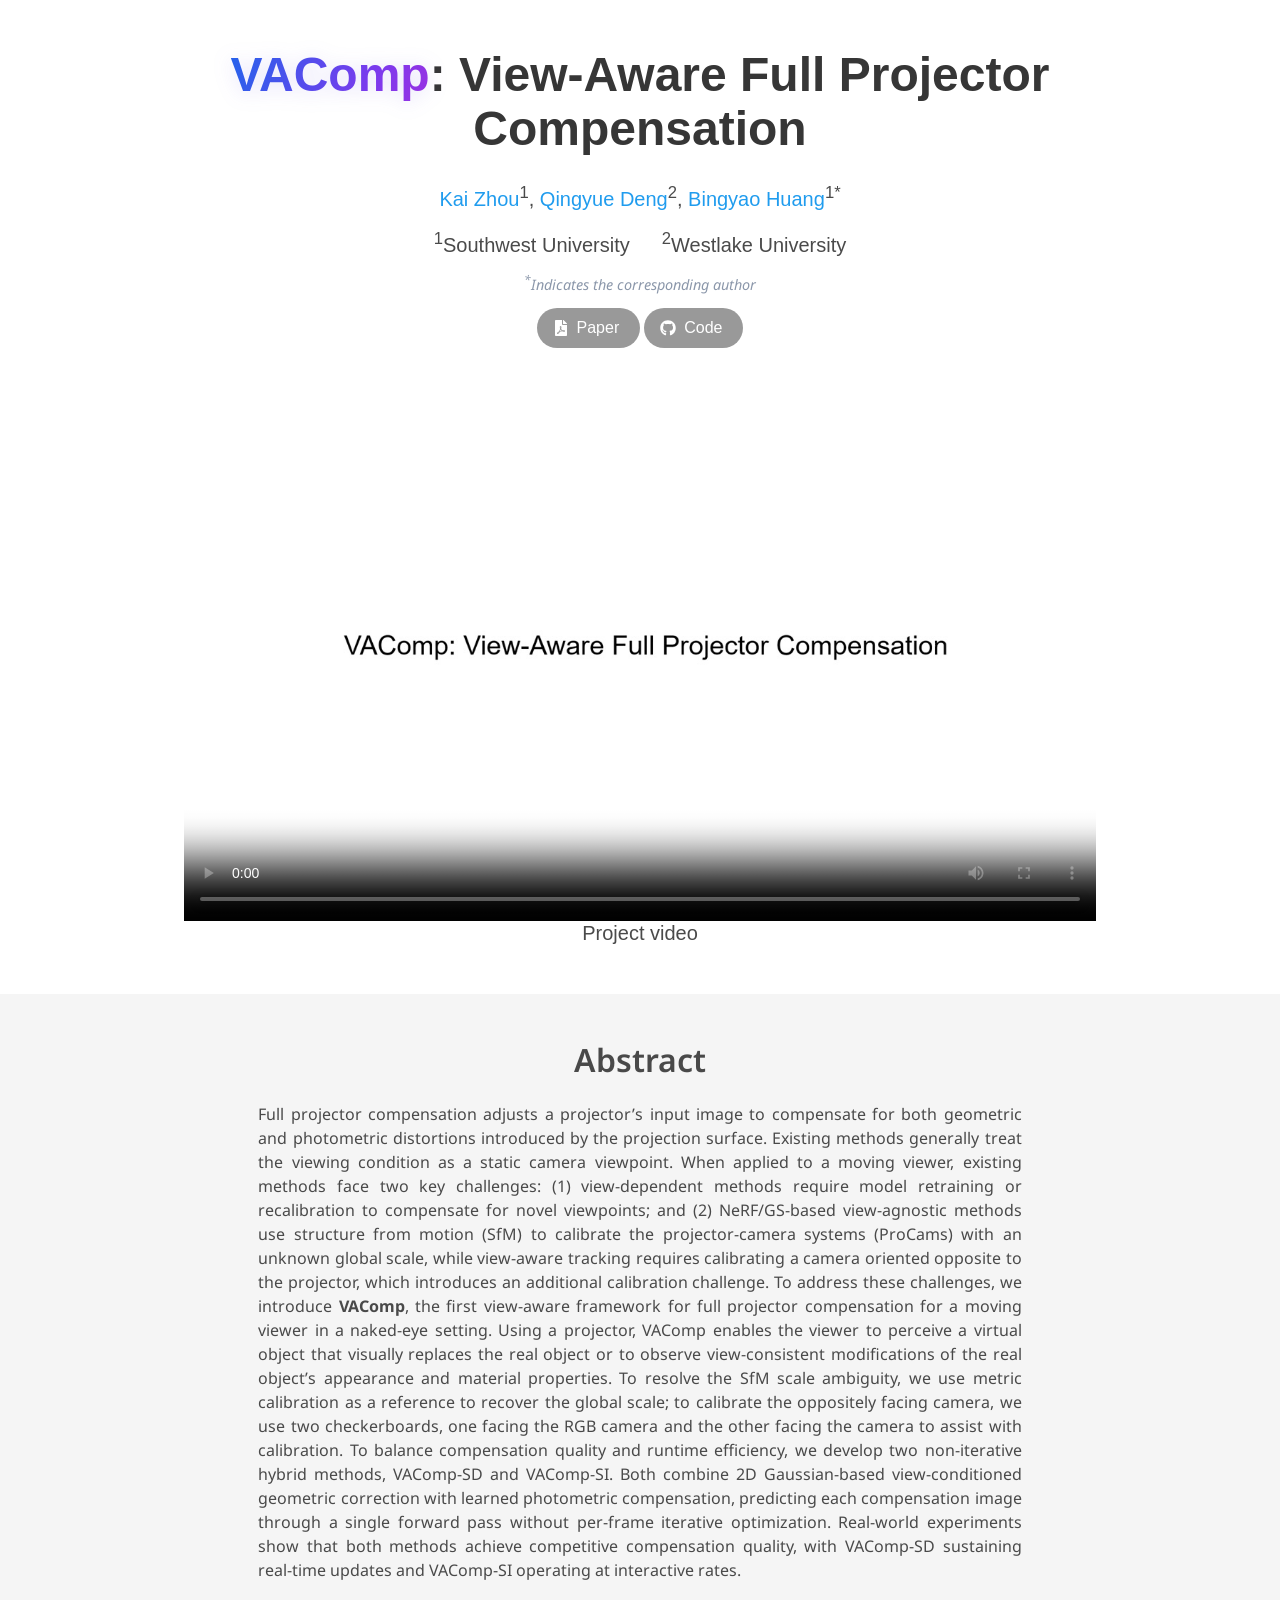
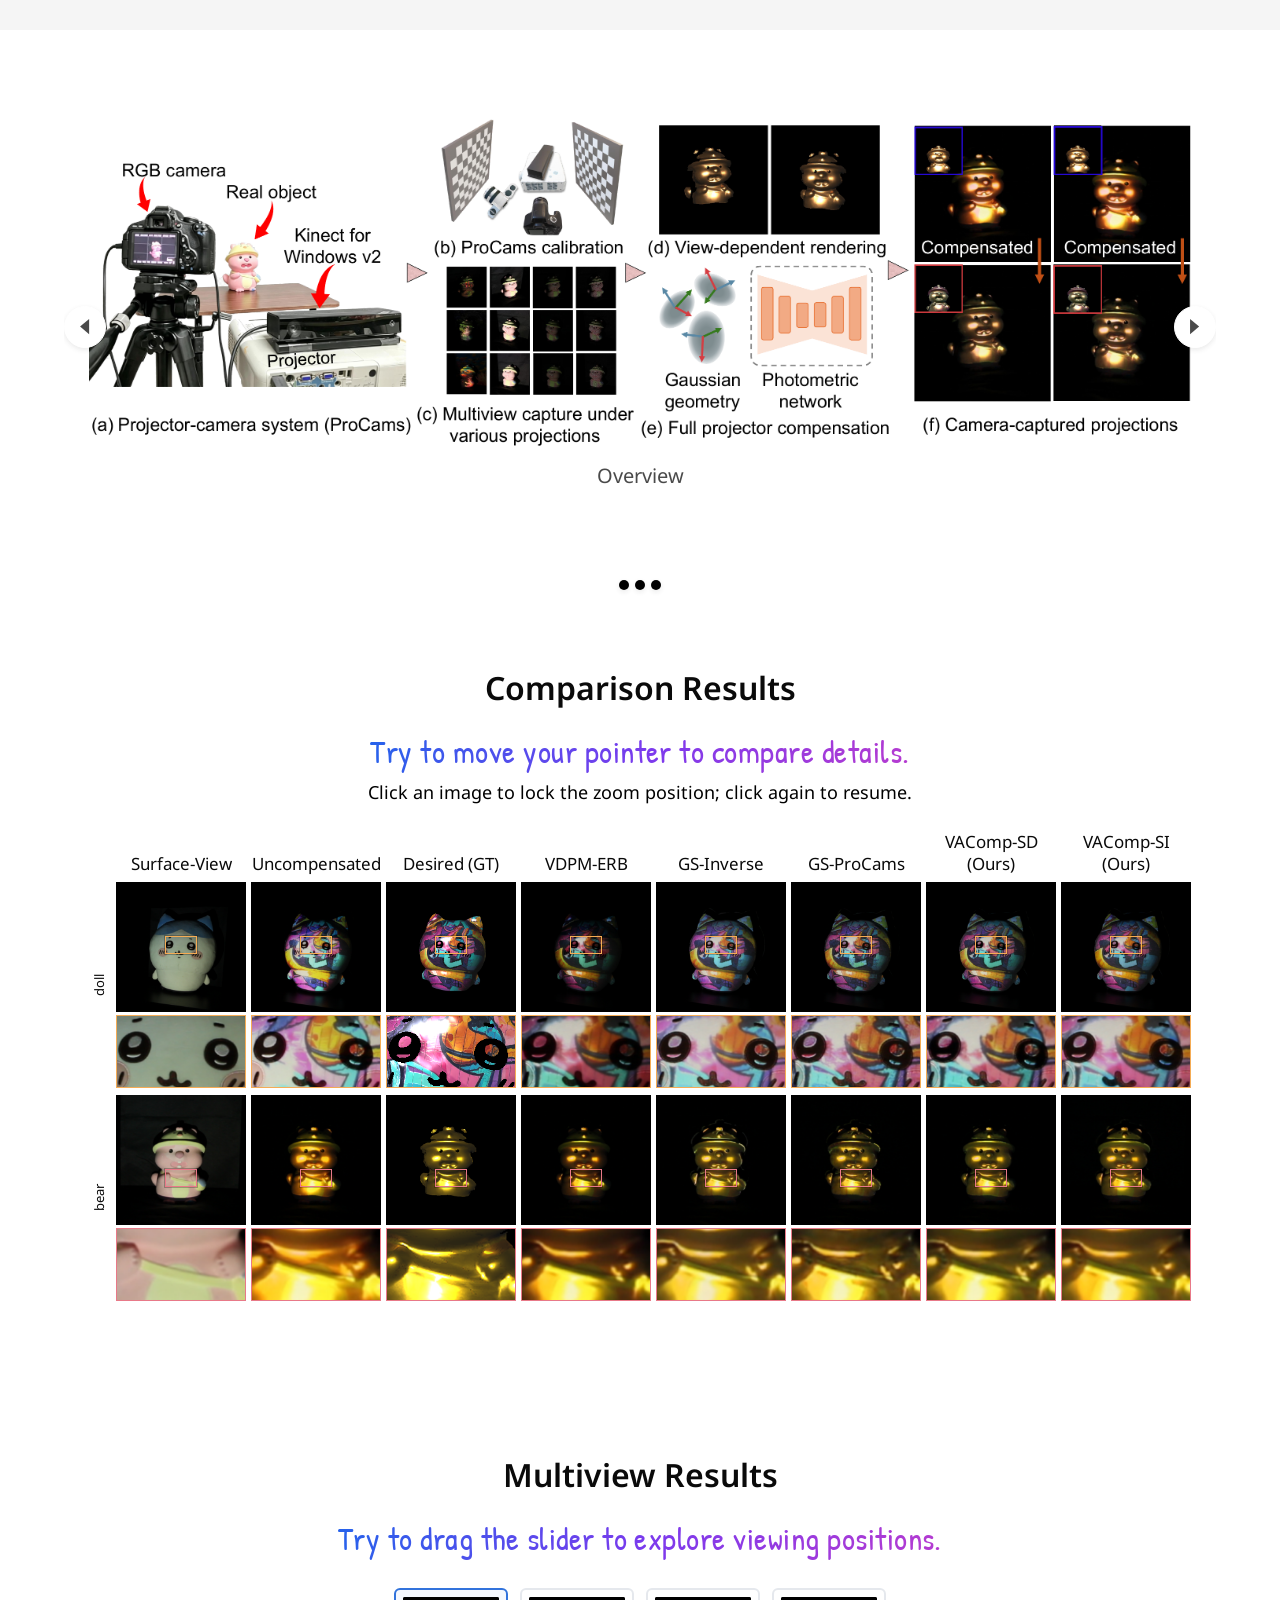
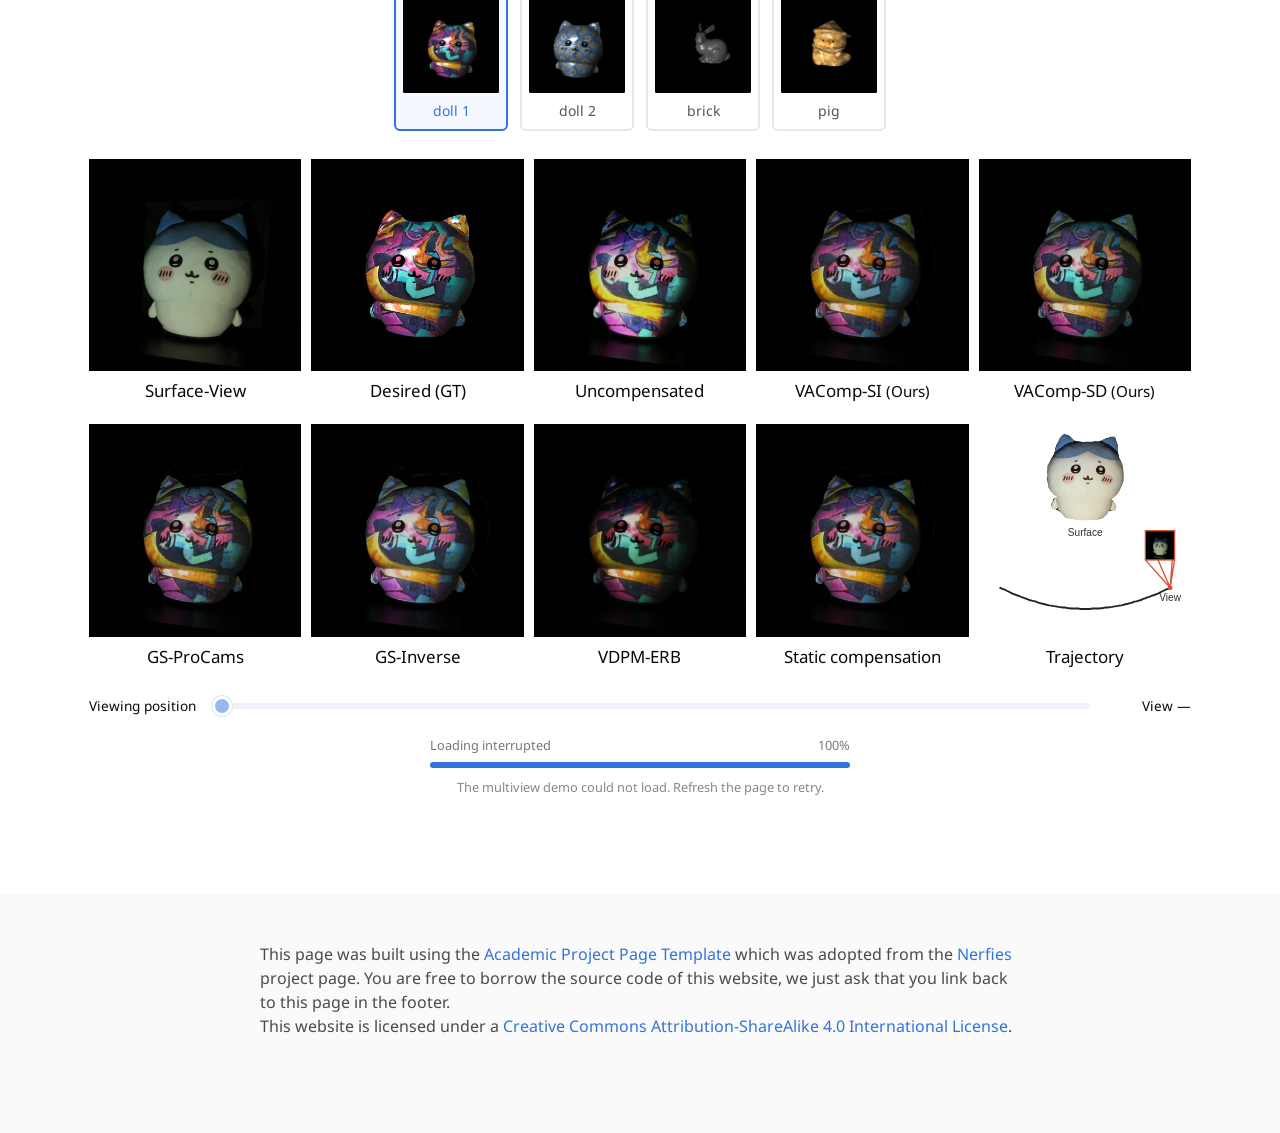
==== VAComp/index.html @ a486326b "Initialize VAComp" ====
<!DOCTYPE html>
<html lang="en">
<head>

<meta charset="utf-8"/>


<meta content="VAComp: View-Aware Full Projector Compensation" name="description"/>














<meta content="width=device-width, initial-scale=1" name="viewport"/>
<title>VAComp: View-Aware Full Projector Compensation</title>
<link rel="icon" type="image/x-icon" href="favicon.ico?v=3343ad37827c"/>
<link rel="icon" type="image/png" sizes="32x32" href="static/images/favicon.png?v=427edb956cc9"/>

<link href="https://fonts.googleapis.com/css?family=Google+Sans|Noto+Sans|Castoro" rel="stylesheet"/>
<link href="static/css/bulma.min.css" rel="stylesheet"/>
<link href="static/css/bulma-carousel.min.css" rel="stylesheet"/>



<link href="static/css/index.css?v=playful-hint-v2" rel="stylesheet"/>
<style>
    .blue-text {
      color: hsl(204, 84%, 62%) !important;
    }

    .zoom-component {
      display: inline-block;
      width: 100%;
      margin-bottom: 2rem;
    }

    .grid-container {
      display: grid;
      grid-template-columns: repeat(7, 1fr);
      gap: 10px;
      justify-content: center;
    }

    .image-box {
      position: relative;
      aspect-ratio: 1/1;
      cursor: crosshair;
    }

    .image-box img {
      width: 100%;
      height: 100%;
      object-fit: cover;
    }

    .zoom-cursor {
      position: absolute;
      width: 20%;
      height: 20%;
      border: 2px solid #fff;
      box-shadow: 0 0 5px rgba(0, 0, 0, 0.3);
      pointer-events: none;
      display: none;
    }

    .text-row {
      text-align: center;
      padding: 0 0;
      display: flex;
      flex-direction: column;
      justify-content: space-between;
    }

    .zoom-preview {
      background: #f0f0f0;
      background-size: 500% 500%;
    }

    .placeholder {
      background-image: url('data:image/svg+xml;utf8,<svg xmlns="http://www.w3.org/2000/svg" viewBox="0 0 100 100" width="100" height="100"><rect width="100" height="100" fill="#ddd"/></svg>');
    }

    .margin-14rem {
      margin-left: 14rem;
      margin-right: 14rem;
    }
  
    /* Empty slots; preserve container widths after removing original media/text. */
    .hero .container { width: 100%; }
    .resource-placeholder { aspect-ratio: 16 / 9; width: 100%; display: flex; align-items: center; justify-content: center; background: #f5f5f5; color: #999; font-size: 16px; }
</style>


<script defer="" src="static/js/fontawesome.all.min.js"></script>
<script src="static/js/bulma-carousel.min.js"></script>

<script src="static/js/index.js"></script>
</head>
<body>
<section class="hero">
<div class="hero-body">
<div class="container is-max-desktop">
<div class="columns is-centered">
<div class="column has-text-centered">
<h1 class="title is-1 publication-title"><span class="vacomp-word">VAComp</span>: View-Aware Full Projector Compensation</h1>
<h3 class="title is-5 publication-title"><!-- TODO: venue and year --></h3>
<div class="is-size-5 publication-authors">
<span class="author-block"><a href="https://realkaizhou.github.io/" target="_blank" rel="noopener noreferrer">Kai Zhou</a><sup>1</sup>,</span>
<span class="author-block"><a href="https://realqingyue.github.io/" target="_blank" rel="noopener noreferrer">Qingyue Deng</a><sup>2</sup>,</span>
<span class="author-block"><a href="https://bingyaohuang.github.io/" target="_blank" rel="noopener noreferrer">Bingyao Huang</a><sup>1*</sup></span>
</div>
<div class="is-size-5 publication-authors publication-affiliations">
<span class="author-block" title="College of Computer and Information Science, Southwest University, Chongqing, China"><sup>1</sup>Southwest University</span>
<span class="author-block" title="School of Engineering, Westlake University, Hangzhou, Zhejiang, China"><sup>2</sup>Westlake University</span>
</div>
<p class="corresponding-note"><sup>*</sup>Indicates the corresponding author</p>
<div class="column has-text-centered">
<div class="publication-links">

<span class="link-block">
<button class="external-link button is-normal is-rounded is-dark" disabled="" title="To be added" type="button">
<span class="icon">
<i class="fas fa-file-pdf"></i>
</span>
<span>Paper</span>
</button>
</span>



<span class="link-block">
<button class="external-link button is-normal is-rounded is-dark" disabled="" title="To be added" type="button">
<span class="icon">
<i class="fab fa-github"></i>
</span>
<span>Code</span>
</button>
</span>


</div>
</div>
</div>
</div>
</div>
</div>
</section>

<section class="hero teaser">
<div class="container is-max-desktop">
<div class="hero-body">
<video id="project-video" class="project-video" controls playsinline preload="metadata" poster="static/images/vacomp-demo-poster.jpg?v=93c8b3b53b74" width="1920" height="1080" aria-label="VAComp: View-Aware Full Projector Compensation demo">
<source src="static/videos/vacomp-demo.mp4?v=5cdad9b48919" type="video/mp4"/>
Your browser does not support embedded video. <a href="static/videos/vacomp-demo.mp4?v=5cdad9b48919">Download the project video</a>.
</video>
<h2 class="subtitle has-text-centered">Project video</h2>
</div>
</div>
</section>


<section class="section hero is-light" id="abstract">
<div class="container is-max-desktop">
<div class="columns is-centered has-text-centered">
<div class="column is-four-fifths">
<h2 class="title is-3">Abstract</h2>
<div class="content has-text-justified">
<p>Full projector compensation adjusts a projector’s input image to compensate for both geometric and photometric distortions introduced by the projection surface. Existing methods generally treat the viewing condition as a static camera viewpoint. When applied to a moving viewer, existing methods face two key challenges: (1) view-dependent methods require model retraining or recalibration to compensate for novel viewpoints; and (2) NeRF/GS-based view-agnostic methods use structure from motion (SfM) to calibrate the projector-camera systems (ProCams) with an unknown global scale, while view-aware tracking requires calibrating a camera oriented opposite to the projector, which introduces an additional calibration challenge. To address these challenges, we introduce <strong>VAComp</strong>, the first view-aware framework for full projector compensation for a moving viewer in a naked-eye setting. Using a projector, VAComp enables the viewer to perceive a virtual object that visually replaces the real object or to observe view-consistent modifications of the real object’s appearance and material properties. To resolve the SfM scale ambiguity, we use metric calibration as a reference to recover the global scale; to calibrate the oppositely facing camera, we use two checkerboards, one facing the RGB camera and the other facing the camera to assist with calibration. To balance compensation quality and runtime efficiency, we develop two non-iterative hybrid methods, VAComp-SD and VAComp-SI. Both combine 2D Gaussian-based view-conditioned geometric correction with learned photometric compensation, predicting each compensation image through a single forward pass without per-frame iterative optimization. Real-world experiments show that both methods achieve competitive compensation quality, with VAComp-SD sustaining real-time updates and VAComp-SI operating at interactive rates.</p>
</div>
</div>
</div>
</div>
</section>


<section class="hero is-small">
<div class="hero-body">
<div class="container">
<div class="carousel results-carousel" id="results-carousel">
<div class="item">
<a href="static/pdfs/teaser.pdf" target="_blank" rel="noopener noreferrer" title="Open the original Overview PDF" aria-label="Overview: open the original PDF">
<img src="static/images/teaser.png" width="2800" height="977" alt="VAComp overview: projector-camera setup, calibration, multiview capture, view-dependent rendering, full projector compensation, and camera-captured projections."/>
</a>
<h2 class="subtitle has-text-centered">
              Overview
            </h2>
</div>
<div class="item">
<a href="static/pdfs/pipeline.pdf?v=4579645aaa6a" target="_blank" rel="noopener noreferrer" title="Open the original Method PDF" aria-label="Method: open the original PDF">
<img src="static/images/pipeline.png?v=844951bb3054" width="2800" height="1121" alt="VAComp method pipeline showing calibration and viewer tracking, view-dependent rendering, geometric correction, and photometric compensation."/>
</a>
<h2 class="subtitle has-text-centered">
              Method
            </h2>
</div>
<div class="item">
<a href="static/pdfs/calibration_pipeline.pdf?v=39e2875572e8" target="_blank" rel="noopener noreferrer" title="Open the original Calibration Method PDF" aria-label="Calibration Method: open the original PDF">
<img src="static/images/calibration_pipeline.png?v=ff67b00339d4" width="2800" height="1192" alt="Calibration method: calibration procedures for the projector, RGB camera, Kinect v2 and wide-angle RGB camera, and their coordinate relationships."/>
</a>
<h2 class="subtitle has-text-centered">
              Calibration Method
            </h2>
</div>
</div>
</div>
</div>
</section>







<section class="section hero is-white" id="comparison-results">
<div class="hero-body has-text-centered">
<div class="container">
<h2 class="title is-3">Comparison Results</h2>
<p class="comparison-help"><span class="comparison-help-emphasis">Try to move your pointer to compare details.</span><span>Click an image to lock the zoom position; click again to resume.</span></p>
<div class="comparison-scroll" tabindex="0" role="region" aria-label="Projector compensation comparisons. Scroll horizontally on smaller screens.">
<div class="comparison-table">
<div class="comparison-headers"><span aria-hidden="true"></span>
<div>Surface-View</div>
<div><span id="comparison-size-reference">Uncompensated</span></div>
<div>Desired (GT)</div>
<div>VDPM-ERB</div>
<div>GS-Inverse</div>
<div>GS-ProCams</div>
<div>VAComp-SD<br><span>(Ours)</span></div>
<div>VAComp-SI<br><span>(Ours)</span></div>
</div>
<div class="comparison-row" data-scene="Doll" data-start-x="0.5" data-start-y="0.49">
<h3 class="comparison-scene">doll</h3><div class="comparison-grid">
<button type="button" class="image-box comparison-image" data-index="0" aria-label="Doll — Surface-View. Use arrow keys to move the magnifier.">
<img src="static/images/01_full_images/doll_view26_01_surface_view.png" width="800" height="800" loading="lazy" decoding="async" alt="Doll — Surface-View"/>
<span class="zoom-cursor" aria-hidden="true"></span>
</button>
<button type="button" class="image-box comparison-image" data-index="1" aria-label="Doll — Uncompensated. Use arrow keys to move the magnifier.">
<img src="static/images/01_full_images/doll_view26_02_uncompensated.png" width="800" height="800" loading="lazy" decoding="async" alt="Doll — Uncompensated"/>
<span class="zoom-cursor" aria-hidden="true"></span>
</button>
<button type="button" class="image-box comparison-image" data-index="2" aria-label="Doll — Desired (GT). Use arrow keys to move the magnifier.">
<img src="static/images/01_full_images/doll_view26_03_desired_gt.png" width="800" height="800" loading="lazy" decoding="async" alt="Doll — Desired (GT)"/>
<span class="zoom-cursor" aria-hidden="true"></span>
</button>
<button type="button" class="image-box comparison-image" data-index="3" aria-label="Doll — VDPM-ERB. Use arrow keys to move the magnifier.">
<img src="static/images/01_full_images/doll_view26_04_vdpm_erb.png" width="800" height="800" loading="lazy" decoding="async" alt="Doll — VDPM-ERB"/>
<span class="zoom-cursor" aria-hidden="true"></span>
</button>
<button type="button" class="image-box comparison-image" data-index="4" aria-label="Doll — GS-Inverse. Use arrow keys to move the magnifier.">
<img src="static/images/01_full_images/doll_view26_05_gs_inverse.png" width="800" height="800" loading="lazy" decoding="async" alt="Doll — GS-Inverse"/>
<span class="zoom-cursor" aria-hidden="true"></span>
</button>
<button type="button" class="image-box comparison-image" data-index="5" aria-label="Doll — GS-ProCams. Use arrow keys to move the magnifier.">
<img src="static/images/01_full_images/doll_view26_06_gs_procams.png" width="800" height="800" loading="lazy" decoding="async" alt="Doll — GS-ProCams"/>
<span class="zoom-cursor" aria-hidden="true"></span>
</button>
<button type="button" class="image-box comparison-image" data-index="6" aria-label="Doll — VAComp-SD. Use arrow keys to move the magnifier.">
<img src="static/images/01_full_images/doll_view26_07_vacomp_sd.png" width="800" height="800" loading="lazy" decoding="async" alt="Doll — VAComp-SD"/>
<span class="zoom-cursor" aria-hidden="true"></span>
</button>
<button type="button" class="image-box comparison-image" data-index="7" aria-label="Doll — VAComp-SI. Use arrow keys to move the magnifier.">
<img src="static/images/01_full_images/doll_view26_08_vacomp_si.png" width="800" height="800" loading="lazy" decoding="async" alt="Doll — VAComp-SI"/>
<span class="zoom-cursor" aria-hidden="true"></span>
</button>
<div class="zoom-preview comparison-detail" data-preview="0" role="img" aria-label="4× detail: Doll — Surface-View"></div>
<div class="zoom-preview comparison-detail" data-preview="1" role="img" aria-label="4× detail: Doll — Uncompensated"></div>
<div class="zoom-preview comparison-detail" data-preview="2" role="img" aria-label="4× detail: Doll — Desired (GT)"></div>
<div class="zoom-preview comparison-detail" data-preview="3" role="img" aria-label="4× detail: Doll — VDPM-ERB"></div>
<div class="zoom-preview comparison-detail" data-preview="4" role="img" aria-label="4× detail: Doll — GS-Inverse"></div>
<div class="zoom-preview comparison-detail" data-preview="5" role="img" aria-label="4× detail: Doll — GS-ProCams"></div>
<div class="zoom-preview comparison-detail" data-preview="6" role="img" aria-label="4× detail: Doll — VAComp-SD"></div>
<div class="zoom-preview comparison-detail" data-preview="7" role="img" aria-label="4× detail: Doll — VAComp-SI"></div>
</div></div>
<div class="comparison-row" data-scene="Bear" data-start-x="0.5" data-start-y="0.64">
<h3 class="comparison-scene">bear</h3><div class="comparison-grid">
<button type="button" class="image-box comparison-image" data-index="0" aria-label="Bear — Surface-View. Use arrow keys to move the magnifier.">
<img src="static/images/01_full_images/bear_view63_01_surface_view.png" width="800" height="800" loading="lazy" decoding="async" alt="Bear — Surface-View"/>
<span class="zoom-cursor" aria-hidden="true"></span>
</button>
<button type="button" class="image-box comparison-image" data-index="1" aria-label="Bear — Uncompensated. Use arrow keys to move the magnifier.">
<img src="static/images/01_full_images/bear_view63_02_uncompensated.png" width="800" height="800" loading="lazy" decoding="async" alt="Bear — Uncompensated"/>
<span class="zoom-cursor" aria-hidden="true"></span>
</button>
<button type="button" class="image-box comparison-image" data-index="2" aria-label="Bear — Desired (GT). Use arrow keys to move the magnifier.">
<img src="static/images/01_full_images/bear_view63_03_desired_gt.png" width="800" height="800" loading="lazy" decoding="async" alt="Bear — Desired (GT)"/>
<span class="zoom-cursor" aria-hidden="true"></span>
</button>
<button type="button" class="image-box comparison-image" data-index="3" aria-label="Bear — VDPM-ERB. Use arrow keys to move the magnifier.">
<img src="static/images/01_full_images/bear_view63_04_vdpm_erb.png" width="800" height="800" loading="lazy" decoding="async" alt="Bear — VDPM-ERB"/>
<span class="zoom-cursor" aria-hidden="true"></span>
</button>
<button type="button" class="image-box comparison-image" data-index="4" aria-label="Bear — GS-Inverse. Use arrow keys to move the magnifier.">
<img src="static/images/01_full_images/bear_view63_05_gs_inverse.png" width="800" height="800" loading="lazy" decoding="async" alt="Bear — GS-Inverse"/>
<span class="zoom-cursor" aria-hidden="true"></span>
</button>
<button type="button" class="image-box comparison-image" data-index="5" aria-label="Bear — GS-ProCams. Use arrow keys to move the magnifier.">
<img src="static/images/01_full_images/bear_view63_06_gs_procams.png" width="800" height="800" loading="lazy" decoding="async" alt="Bear — GS-ProCams"/>
<span class="zoom-cursor" aria-hidden="true"></span>
</button>
<button type="button" class="image-box comparison-image" data-index="6" aria-label="Bear — VAComp-SD. Use arrow keys to move the magnifier.">
<img src="static/images/01_full_images/bear_view63_07_vacomp_sd.png" width="800" height="800" loading="lazy" decoding="async" alt="Bear — VAComp-SD"/>
<span class="zoom-cursor" aria-hidden="true"></span>
</button>
<button type="button" class="image-box comparison-image" data-index="7" aria-label="Bear — VAComp-SI. Use arrow keys to move the magnifier.">
<img src="static/images/01_full_images/bear_view63_08_vacomp_si.png" width="800" height="800" loading="lazy" decoding="async" alt="Bear — VAComp-SI"/>
<span class="zoom-cursor" aria-hidden="true"></span>
</button>
<div class="zoom-preview comparison-detail" data-preview="0" role="img" aria-label="4× detail: Bear — Surface-View"></div>
<div class="zoom-preview comparison-detail" data-preview="1" role="img" aria-label="4× detail: Bear — Uncompensated"></div>
<div class="zoom-preview comparison-detail" data-preview="2" role="img" aria-label="4× detail: Bear — Desired (GT)"></div>
<div class="zoom-preview comparison-detail" data-preview="3" role="img" aria-label="4× detail: Bear — VDPM-ERB"></div>
<div class="zoom-preview comparison-detail" data-preview="4" role="img" aria-label="4× detail: Bear — GS-Inverse"></div>
<div class="zoom-preview comparison-detail" data-preview="5" role="img" aria-label="4× detail: Bear — GS-ProCams"></div>
<div class="zoom-preview comparison-detail" data-preview="6" role="img" aria-label="4× detail: Bear — VAComp-SD"></div>
<div class="zoom-preview comparison-detail" data-preview="7" role="img" aria-label="4× detail: Bear — VAComp-SI"></div>
</div></div>
</div>
</div>
</div>
</div>
</section>
<section class="section hero is-white" id="multiview-results">
<div class="hero-body has-text-centered">
<div class="container">
<h2 class="title is-3">Multiview Results</h2>
<p class="multiview-help"><span class="comparison-help-emphasis">Try to drag the slider to explore viewing positions.</span></p>
<div class="multiview-scenes" role="group" aria-label="Choose a multiview scene">
<button type="button" class="multiview-scene-button" data-multiview-scene="dull" aria-pressed="true"><img src="static/videos/demo/web/dull/Desired.jpg" width="96" height="96" alt=""/><span>doll 1</span></button>
<button type="button" class="multiview-scene-button" data-multiview-scene="dull_2" aria-pressed="false"><img src="static/videos/demo/web/dull_2/Desired.jpg" width="96" height="96" alt=""/><span>doll 2</span></button>
<button type="button" class="multiview-scene-button" data-multiview-scene="brick" aria-pressed="false"><img src="static/videos/demo/web/brick/Desired.jpg" width="96" height="96" alt=""/><span>brick</span></button>
<button type="button" class="multiview-scene-button" data-multiview-scene="pig_2" aria-pressed="false"><img src="static/videos/demo/web/pig_2/Desired.jpg" width="96" height="96" alt=""/><span>pig</span></button>
</div>
<div class="multiview-content">
<div class="multiview-scroll" tabindex="0" role="region" aria-label="Multiview result grid. Scroll horizontally on smaller screens.">
<div class="multiview-grid">
<figure class="multiview-tile">
<div class="multiview-frame">
<img class="multiview-poster" src="static/videos/demo/web/dull/surface.jpg" width="800" height="800" alt="Surface-View at the first viewing position" loading="lazy"/>
<canvas class="multiview-canvas" width="800" height="800" role="img" aria-label="Surface-View at the selected viewing position"></canvas>
<video class="multiview-video" data-method="surface" data-src="static/videos/demo/web/dull/surface.mp4" preload="none" muted playsinline hidden aria-hidden="true"></video>
</div>
<figcaption>Surface-View</figcaption>
</figure>
<figure class="multiview-tile">
<div class="multiview-frame">
<img class="multiview-poster" src="static/videos/demo/web/dull/Desired.jpg" width="800" height="800" alt="Desired (GT) at the first viewing position" loading="lazy"/>
<canvas class="multiview-canvas" width="800" height="800" role="img" aria-label="Desired (GT) at the selected viewing position"></canvas>
<video class="multiview-video" data-method="Desired" data-src="static/videos/demo/web/dull/Desired.mp4" preload="none" muted playsinline hidden aria-hidden="true"></video>
</div>
<figcaption>Desired (GT)</figcaption>
</figure>
<figure class="multiview-tile">
<div class="multiview-frame">
<img class="multiview-poster" src="static/videos/demo/web/dull/Un-Compen.jpg" width="800" height="800" alt="Uncompensated at the first viewing position" loading="lazy"/>
<canvas class="multiview-canvas" width="800" height="800" role="img" aria-label="Uncompensated at the selected viewing position"></canvas>
<video class="multiview-video" data-method="Un-Compen" data-src="static/videos/demo/web/dull/Un-Compen.mp4" preload="none" muted playsinline hidden aria-hidden="true"></video>
</div>
<figcaption><span id="multiview-size-reference">Uncompensated</span></figcaption>
</figure>
<figure class="multiview-tile">
<div class="multiview-frame">
<img class="multiview-poster" src="static/videos/demo/web/dull/GS-Comp.jpg" width="800" height="800" alt="VAComp-SI at the first viewing position" loading="lazy"/>
<canvas class="multiview-canvas" width="800" height="800" role="img" aria-label="VAComp-SI at the selected viewing position"></canvas>
<video class="multiview-video" data-method="GS-Comp" data-src="static/videos/demo/web/dull/GS-Comp.mp4" preload="none" muted playsinline hidden aria-hidden="true"></video>
</div>
<figcaption>VAComp-SI <span>(Ours)</span></figcaption>
</figure>
<figure class="multiview-tile">
<div class="multiview-frame">
<img class="multiview-poster" src="static/videos/demo/web/dull/GS-PANet.jpg" width="800" height="800" alt="VAComp-SD at the first viewing position" loading="lazy"/>
<canvas class="multiview-canvas" width="800" height="800" role="img" aria-label="VAComp-SD at the selected viewing position"></canvas>
<video class="multiview-video" data-method="GS-PANet" data-src="static/videos/demo/web/dull/GS-PANet.mp4" preload="none" muted playsinline hidden aria-hidden="true"></video>
</div>
<figcaption>VAComp-SD <span>(Ours)</span></figcaption>
</figure>
<figure class="multiview-tile">
<div class="multiview-frame">
<img class="multiview-poster" src="static/videos/demo/web/dull/GS-ProCams.jpg" width="800" height="800" alt="GS-ProCams at the first viewing position" loading="lazy"/>
<canvas class="multiview-canvas" width="800" height="800" role="img" aria-label="GS-ProCams at the selected viewing position"></canvas>
<video class="multiview-video" data-method="GS-ProCams" data-src="static/videos/demo/web/dull/GS-ProCams.mp4" preload="none" muted playsinline hidden aria-hidden="true"></video>
</div>
<figcaption>GS-ProCams</figcaption>
</figure>
<figure class="multiview-tile">
<div class="multiview-frame">
<img class="multiview-poster" src="static/videos/demo/web/dull/GS-Inverse.jpg" width="800" height="800" alt="GS-Inverse at the first viewing position" loading="lazy"/>
<canvas class="multiview-canvas" width="800" height="800" role="img" aria-label="GS-Inverse at the selected viewing position"></canvas>
<video class="multiview-video" data-method="GS-Inverse" data-src="static/videos/demo/web/dull/GS-Inverse.mp4" preload="none" muted playsinline hidden aria-hidden="true"></video>
</div>
<figcaption>GS-Inverse</figcaption>
</figure>
<figure class="multiview-tile">
<div class="multiview-frame">
<img class="multiview-poster" src="static/videos/demo/web/dull/VDPM-ERB.jpg" width="800" height="800" alt="VDPM-ERB at the first viewing position" loading="lazy"/>
<canvas class="multiview-canvas" width="800" height="800" role="img" aria-label="VDPM-ERB at the selected viewing position"></canvas>
<video class="multiview-video" data-method="VDPM-ERB" data-src="static/videos/demo/web/dull/VDPM-ERB.mp4" preload="none" muted playsinline hidden aria-hidden="true"></video>
</div>
<figcaption>VDPM-ERB</figcaption>
</figure>
<figure class="multiview-tile">
<div class="multiview-frame">
<img class="multiview-poster" src="static/videos/demo/web/dull/Viewpoint-Mismatch.jpg" width="800" height="800" alt="Static compensation at the first viewing position" loading="lazy"/>
<canvas class="multiview-canvas" width="800" height="800" role="img" aria-label="Static compensation at the selected viewing position"></canvas>
<video class="multiview-video" data-method="Viewpoint-Mismatch" data-src="static/videos/demo/web/dull/Viewpoint-Mismatch.mp4" preload="none" muted playsinline hidden aria-hidden="true"></video>
</div>
<figcaption>Static compensation</figcaption>
</figure>
<figure class="multiview-tile multiview-trajectory">
<div class="multiview-frame">
<svg id="multiview-trajectory-svg" viewBox="0 0 800 800" role="img" aria-label="Surface and the selected camera position along the recorded viewing trajectory">
<image id="multiview-surface" href="static/videos/demo/images/doll.png" x="250" y="30" width="300" height="340" preserveAspectRatio="xMidYMid meet"/>
<text x="400" y="420" text-anchor="middle">Surface</text>
<path id="multiview-path" d="M80 617 Q400 775 720 617" fill="none" stroke="#20232a" stroke-width="7" stroke-linecap="round"/>
<path id="multiview-frustum" d="M720 617 L627 402 M720 617 L737 402 M720 617 L627 512 M720 617 L737 512" fill="none" stroke="#d95032" stroke-width="5"/>
<image id="multiview-view-thumbnail" href="static/videos/demo/web/dull/surface.jpg" x="627" y="402" width="110" height="110"/>
<rect id="multiview-view-outline" x="627" y="402" width="110" height="110" fill="none" stroke="#d95032" stroke-width="5"/>
<circle id="multiview-view-point" cx="720" cy="617" r="9" fill="#d95032"/>
<text id="multiview-view-label" x="720" y="667" text-anchor="middle">View</text>
</svg>
</div>
<figcaption>Trajectory</figcaption>
</figure>
</div>
</div>
<div class="multiview-controller">
<label for="multiview-slider">Viewing position</label>
<input id="multiview-slider" class="multiview-slider" type="range" min="0" max="77" value="0" step="1" disabled aria-valuetext="View 1 of 78"/>
<output id="multiview-position" for="multiview-slider">View 1 / 78</output>
</div>
<div class="multiview-loading">
<div class="multiview-loading-label"><span id="multiview-loading-stage" aria-live="polite">Loading...</span><span id="multiview-loading-percent">0%</span></div>
<progress id="multiview-loading-progress" max="100" value="0" aria-label="Video loading progress">0%</progress>
</div>
<p id="multiview-status" class="multiview-status" role="status"></p>
</div>
</div>
</div>
</section>

<section class="margin-14rem section hero is-small" hidden="" style="display: none;"><!-- Optional: add our content and remove hidden/display:none. -->
<div class="hero-body">
<div class="container">
<div class="item">
<div class="resource-placeholder">Figure to be added</div>
<h2 class="subtitle has-text-centered">Additional Results</h2>
</div>
</div>
</div>
</section>

<section class="margin-14rem section hero is-small" hidden="" style="display: none;"><!-- Optional: add our content and remove hidden/display:none. -->
<div class="hero-body">
<div class="container">
<div class="item">
<div class="resource-placeholder">Figure to be added</div>
<h2 class="subtitle has-text-centered">Additional Comparisons</h2>
</div>
</div>
</div>
</section>
<section class="margin-14rem section hero is-small" hidden="" style="display: none;"><!-- Optional: add our content and remove hidden/display:none. -->
<div class="hero-body">
<div class="container">
<div class="item item-video1">
<div class="resource-placeholder">Video to be added</div>
<h2 class="subtitle has-text-centered">Additional Video</h2>
</div>
</div>
</div>
</section>




<!-- Template attribution: adapted from https://jijiangli.github.io/DPCS/
     and https://github.com/eliahuhorwitz/Academic-project-page-template,
     based on https://nerfies.github.io/.
     Template license: https://creativecommons.org/licenses/by-sa/4.0/ -->

<footer class="footer">
<div class="container">
<div class="columns is-centered">
<div class="column is-8">
<div class="content">
<p>
              This page was built using the <a href="https://github.com/eliahuhorwitz/Academic-project-page-template" target="_blank" rel="noopener noreferrer">Academic Project Page Template</a> which was adopted from the <a href="https://nerfies.github.io" target="_blank" rel="noopener noreferrer">Nerfies</a> project page.
              You are free to borrow the source code of this website, we just ask that you link back to this page in the
              footer. <br/> This website is licensed under a <a href="https://creativecommons.org/licenses/by-sa/4.0/" rel="license noopener noreferrer" target="_blank">Creative
                Commons Attribution-ShareAlike 4.0 International License</a>.
</p>
</div>
</div>
</div>
</div>
</footer>






<script src="static/js/comparison.js?v=clean-labels" defer></script>
<script src="static/js/multiview.js?v=physical78-loading" type="module"></script>
</body>
</html>
---- VAComp/static/css/index.css ----
body {
  font-family: 'Noto Sans', sans-serif;
}


.footer .icon-link {
    font-size: 25px;
    color: #000;
}

.link-block a {
    margin-top: 5px;
    margin-bottom: 5px;
}

.dnerf {
  font-variant: small-caps;
}


.teaser .hero-body {
  padding-top: 0;
  padding-bottom: 3rem;
}

.teaser {
  font-family: 'Google Sans', sans-serif;
}

.project-video {
  display: block;
  width: 100%;
  height: auto;
  aspect-ratio: 16 / 9;
  background: #000;
}


.publication-title {
}

.publication-banner {
  max-height: parent;

}

.publication-banner video {
  position: relative;
  left: auto;
  top: auto;
  transform: none;
  object-fit: fit;
}

.publication-header .hero-body {
}

.publication-title {
    font-family: 'Google Sans', sans-serif;
}

.publication-authors {
    font-family: 'Google Sans', sans-serif;
}

.publication-venue {
    color: #555;
    width: fit-content;
    font-weight: bold;
}

.publication-awards {
    color: #ff3860;
    width: fit-content;
    font-weight: bolder;
}

.publication-authors {
}

.publication-authors a {
   color: hsl(204, 86%, 53%) !important;
}

.publication-authors a:hover {
    text-decoration: underline;
}

.author-block {
  display: inline-block;
}

.publication-affiliations {
  display: flex;
  flex-wrap: wrap;
  justify-content: center;
  gap: 0.25rem 2rem;
  margin-top: 0.75rem;
}

.corresponding-note {
  margin-top: 0.75rem;
  color: #8b97aa;
  font-size: 0.9rem;
  font-style: italic;
}

.publication-banner img {
}

.publication-authors {
  /*color: #4286f4;*/
}

.publication-video {
    position: relative;
    width: 100%;
    height: 0;
    padding-bottom: 56.25%;

    overflow: hidden;
    border-radius: 10px !important;
}

.publication-video iframe {
    position: absolute;
    top: 0;
    left: 0;
    width: 100%;
    height: 100%;
}

.publication-body img {
}

.results-carousel {
  overflow: hidden;
}

.results-carousel .item {
  margin: 5px;
  overflow: hidden;
  padding: 20px;
  font-size: 0;
}

.results-carousel video {
  margin: 0;
}

.slider-pagination .slider-page {
  background: #000000;
}

.eql-cntrb { 
  font-size: smaller;
}

/* Full images and synchronized 4x detail crops, in the paper's column order. */
#comparison-results {
  padding-left: 0;
  padding-right: 0;
}

#comparison-results .hero-body {
  padding-top: 0;
}

@font-face {
  font-family: 'Patrick Hand';
  src: url('../fonts/patrick-hand-latin.woff2') format('woff2');
  font-style: normal;
  font-weight: 400;
  font-display: swap;
}

.comparison-help {
  color: #000;
  font-size: clamp(1rem, 1.5vw, 1.125rem);
  line-height: 1.6;
  margin-bottom: 1.25rem;
}

.comparison-help-emphasis {
  display: block;
  width: fit-content;
  max-width: 100%;
  margin: 0 auto 0.3rem;
  color: #6652dc;
  font-family: 'Patrick Hand', 'Segoe Print', cursive;
  font-size: clamp(1.65rem, 2.7vw, 2rem);
  font-weight: 400;
  line-height: 1.35;
  letter-spacing: 0.015em;
}

@supports ((background-clip: text) or (-webkit-background-clip: text)) {
  .comparison-help-emphasis {
    background-image: linear-gradient(110deg, #2563eb 0%, #7c3aed 52%, #b63bd0 100%);
    -webkit-background-clip: text;
    background-clip: text;
    color: transparent;
  }
}

.comparison-status {
  color: #8a8a8a;
  font-size: 0.8rem;
  margin-bottom: 1.25rem;
}

.comparison-scroll {
  overflow-x: auto;
  /* Match the method carousel's 5px item margin and 20px inner padding. */
  margin-inline: 22px;
  padding: 4px 3px 12px;
}

.comparison-table {
  min-width: 880px;
}

.comparison-headers {
  display: grid;
  grid-template-columns: 22px repeat(8, minmax(0, 1fr));
  gap: 5px;
  align-items: end;
  font-size: var(--comparison-heading-size, 16px);
  line-height: 1.3;
  margin-bottom: 7px;
}

.comparison-headers > div {
  white-space: nowrap;
}

.comparison-row {
  --roi-color: #f5ac55;
  display: grid;
  grid-template-columns: 22px minmax(0, 1fr);
  gap: 5px;
  margin-top: 7px;
}

.comparison-row[data-scene="Bear"] {
  --roi-color: #e87988;
}

.comparison-scene {
  writing-mode: vertical-rl;
  transform: rotate(180deg);
  align-self: center;
  justify-self: center;
  font-size: 13px;
  font-weight: 400;
}

.comparison-grid {
  display: grid;
  grid-template-columns: repeat(8, minmax(0, 1fr));
  gap: 3px 5px;
}

.comparison-image {
  display: block;
  width: 100%;
  min-width: 0;
  padding: 0;
  border: 0;
  border-radius: 0;
  overflow: hidden;
  background: #000;
  line-height: 0;
}

.comparison-image:focus-visible {
  outline: 2px solid #3273dc;
  outline-offset: 1px;
}

.comparison-image img {
  display: block;
  pointer-events: none;
}

.comparison-image .zoom-cursor {
  display: block;
  width: 25%;
  height: 14.0625%;
  border: 1.5px solid var(--roi-color);
  box-shadow: 0 0 0 1px rgba(0, 0, 0, 0.25);
}

.comparison-row[data-locked="true"] .comparison-image {
  cursor: pointer;
}

.comparison-row[data-locked="true"] .zoom-cursor {
  box-shadow: 0 0 0 1px #fff, 0 0 0 2px var(--roi-color);
}

.comparison-detail {
  width: 100%;
  aspect-ratio: 16 / 9;
  border: 1px solid var(--roi-color);
  background-color: #000;
  background-repeat: no-repeat;
}

.comparison-caption {
  margin-top: 0.75rem;
  text-align: left;
  font-size: 0.85rem;
  line-height: 1.6;
  color: #666;
}

@media (max-width: 768px) {
  .comparison-scroll {
    margin-inline: 0;
  }
}

/* Synchronized multiview frames and the recorded camera trajectory. */
#multiview-results {
  padding-inline: 0;
}

#multiview-results .hero-body {
  padding-top: 0;
}

.multiview-help {
  color: #777;
  font-size: 0.9rem;
  margin-bottom: 1.75rem;
}

.multiview-content {
  margin-inline: 25px;
}

.multiview-scenes {
  display: flex;
  flex-wrap: wrap;
  justify-content: center;
  gap: 12px;
  margin: 0 0 28px;
}

.multiview-scene-button {
  display: flex;
  flex-direction: column;
  align-items: center;
  gap: 7px;
  padding: 7px 7px 8px;
  border: 2px solid #e5e8ed;
  border-radius: 6px;
  background: #fff;
  color: #555;
  font: inherit;
  font-size: 14px;
  cursor: pointer;
}

.multiview-scene-button img {
  display: block;
  width: 96px;
  height: 96px;
  object-fit: contain;
  background: #000;
  border-radius: 2px;
}

.multiview-scene-button:hover {
  border-color: #9ebce9;
}

.multiview-scene-button[aria-pressed="true"] {
  border-color: #3273dc;
  color: #3273dc;
  background: #f5f8fe;
}

.multiview-scene-button:focus-visible {
  outline: 2px solid #3273dc;
  outline-offset: 3px;
}

.multiview-scroll {
  overflow-x: auto;
}

.multiview-grid {
  display: grid;
  grid-template-columns: repeat(5, minmax(0, 1fr));
  gap: 22px 10px;
  min-width: 900px;
}

.multiview-frame {
  width: 100%;
  aspect-ratio: 1;
  position: relative;
  overflow: hidden;
  background: #000;
}

.multiview-poster,
.multiview-canvas {
  display: block;
  position: absolute;
  inset: 0;
  width: 100%;
  height: 100%;
  object-fit: contain;
}

.multiview-canvas {
  opacity: 0;
}

#multiview-results.is-ready .multiview-canvas {
  opacity: 1;
}

.multiview-tile figcaption {
  font-size: var(--comparison-heading-size, 16px);
  line-height: 1.3;
  margin-top: 9px;
  white-space: nowrap;
}

.multiview-tile figcaption span {
  font-size: 0.9em;
}

#multiview-size-reference {
  font-size: inherit;
  white-space: nowrap;
}

.multiview-trajectory .multiview-frame {
  background: #fff;
}

#multiview-trajectory-svg {
  display: block;
  width: 100%;
  height: 100%;
}

#multiview-trajectory-svg text {
  fill: #303030;
  font-family: 'Google Sans', sans-serif;
  font-size: 38px;
}

.multiview-controller {
  display: grid;
  grid-template-columns: auto minmax(0, 1fr) auto;
  align-items: center;
  gap: 16px;
  margin-top: 28px;
  font-size: 0.85rem;
}

.multiview-controller label,
.multiview-controller output {
  white-space: nowrap;
}

.multiview-controller output {
  min-width: 85px;
  text-align: right;
  font-variant-numeric: tabular-nums;
}

.multiview-slider {
  appearance: none;
  -webkit-appearance: none;
  width: 100%;
  height: 6px;
  border-radius: 4px;
  background: #e0e6ee;
  cursor: pointer;
  accent-color: #3273dc;
}

.multiview-slider::-webkit-slider-thumb {
  -webkit-appearance: none;
  width: 20px;
  height: 20px;
  border-radius: 50%;
  background: #3273dc;
  border: 3px solid #fff;
  box-shadow: 0 0 0 1px #c2cfe2;
}

.multiview-slider::-moz-range-thumb {
  width: 15px;
  height: 15px;
  border-radius: 50%;
  background: #3273dc;
  border: 3px solid #fff;
  box-shadow: 0 0 0 1px #c2cfe2;
}

.multiview-slider:focus-visible {
  outline: 2px solid #3273dc;
  outline-offset: 7px;
}

.multiview-slider:disabled {
  cursor: wait;
  opacity: 0.5;
}

.multiview-loading {
  width: min(100%, 420px);
  margin: 20px auto 0;
}

.multiview-loading-label {
  display: flex;
  align-items: center;
  justify-content: space-between;
  gap: 12px;
  margin-bottom: 7px;
  color: #777;
  font-size: 0.8rem;
}

#multiview-loading-percent {
  font-variant-numeric: tabular-nums;
}

#multiview-loading-progress {
  display: block;
  appearance: none;
  -webkit-appearance: none;
  width: 100%;
  height: 6px;
  border: 0;
  border-radius: 4px;
  overflow: hidden;
  background: #e0e6ee;
  accent-color: #3273dc;
}

#multiview-loading-progress::-webkit-progress-bar {
  background: #e0e6ee;
}

#multiview-loading-progress::-webkit-progress-value {
  background: #3273dc;
}

#multiview-loading-progress::-moz-progress-bar {
  background: #3273dc;
}

.multiview-status {
  min-height: 1.5em;
  margin-top: 10px;
  font-size: 0.8rem;
  color: #888;
}

@media (max-width: 768px) {
  .multiview-content {
    margin-inline: 0;
  }
  .multiview-controller {
    grid-template-columns: minmax(0, 1fr) auto;
    gap: 12px;
  }
  .multiview-controller label {
    grid-column: 1 / -1;
    text-align: left;
  }
}

/* Animated projector-inspired light, scoped to the title's VAComp word. */
.vacomp-word {
  display: inline-block;
  color: #4263dc;
  filter: drop-shadow(0 2px 10px rgba(100, 75, 220, 0.18));
  transition: filter 350ms ease;
}

@supports ((background-clip: text) or (-webkit-background-clip: text)) {
  .vacomp-word {
    background-image:
      linear-gradient(110deg, transparent 40%, rgba(235, 245, 255, 0.8) 49%, transparent 58%),
      linear-gradient(110deg, #2563eb 0%, #7c3aed 25%, #c026d3 50%, #0891b2 75%, #2563eb 100%);
    background-size: 250% 100%, 300% 100%;
    background-position: 180% 0, 0% 50%;
    background-repeat: no-repeat;
    -webkit-background-clip: text;
    background-clip: text;
    color: transparent;
    animation: vacomp-light-flow 7s linear infinite;
  }
}

.vacomp-word:hover {
  filter: drop-shadow(0 2px 14px rgba(100, 75, 220, 0.4));
}

@keyframes vacomp-light-flow {
  0% { background-position: 180% 0, 0% 50%; }
  50% { background-position: 0% 0, 100% 50%; }
  100% { background-position: -180% 0, 0% 50%; }
}

@media (prefers-reduced-motion: reduce) {
  .vacomp-word {
    animation: none;
    background-position: 100% 0, 35% 50%;
    transition: none;
  }
}
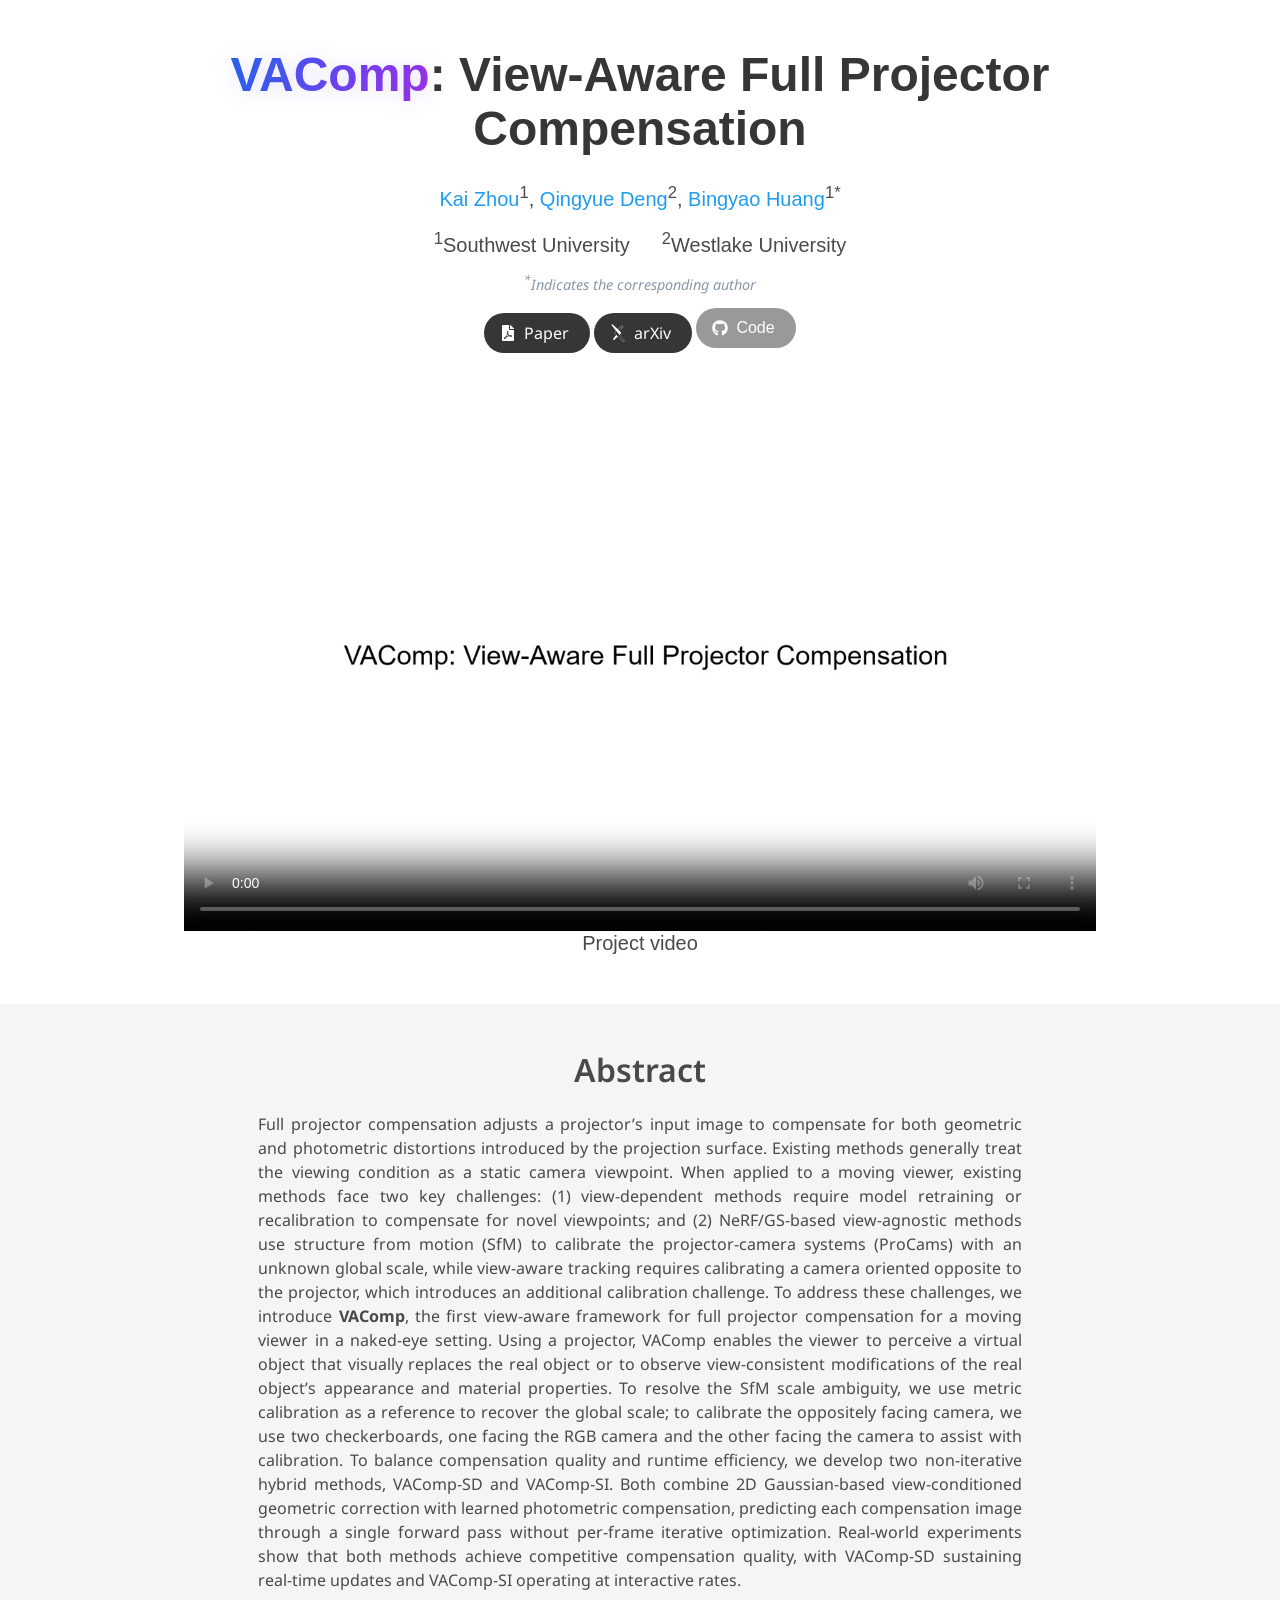
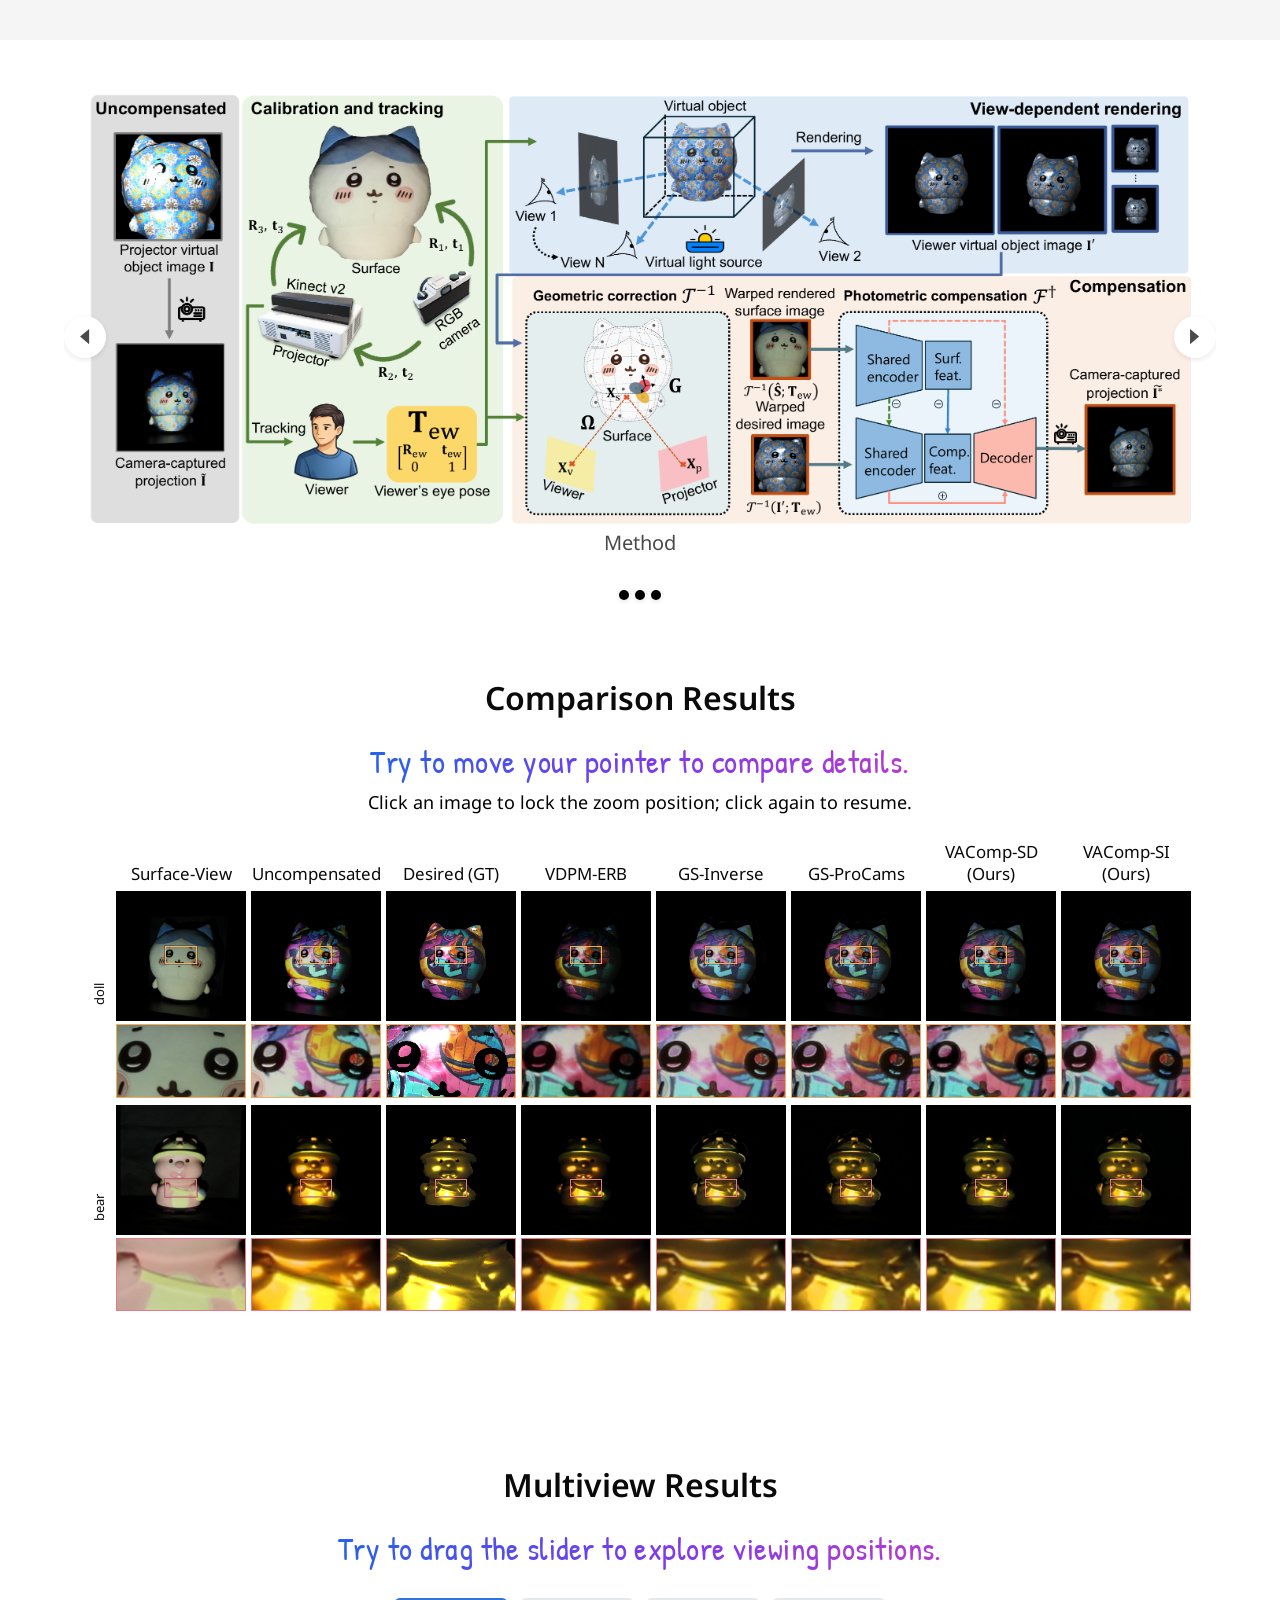
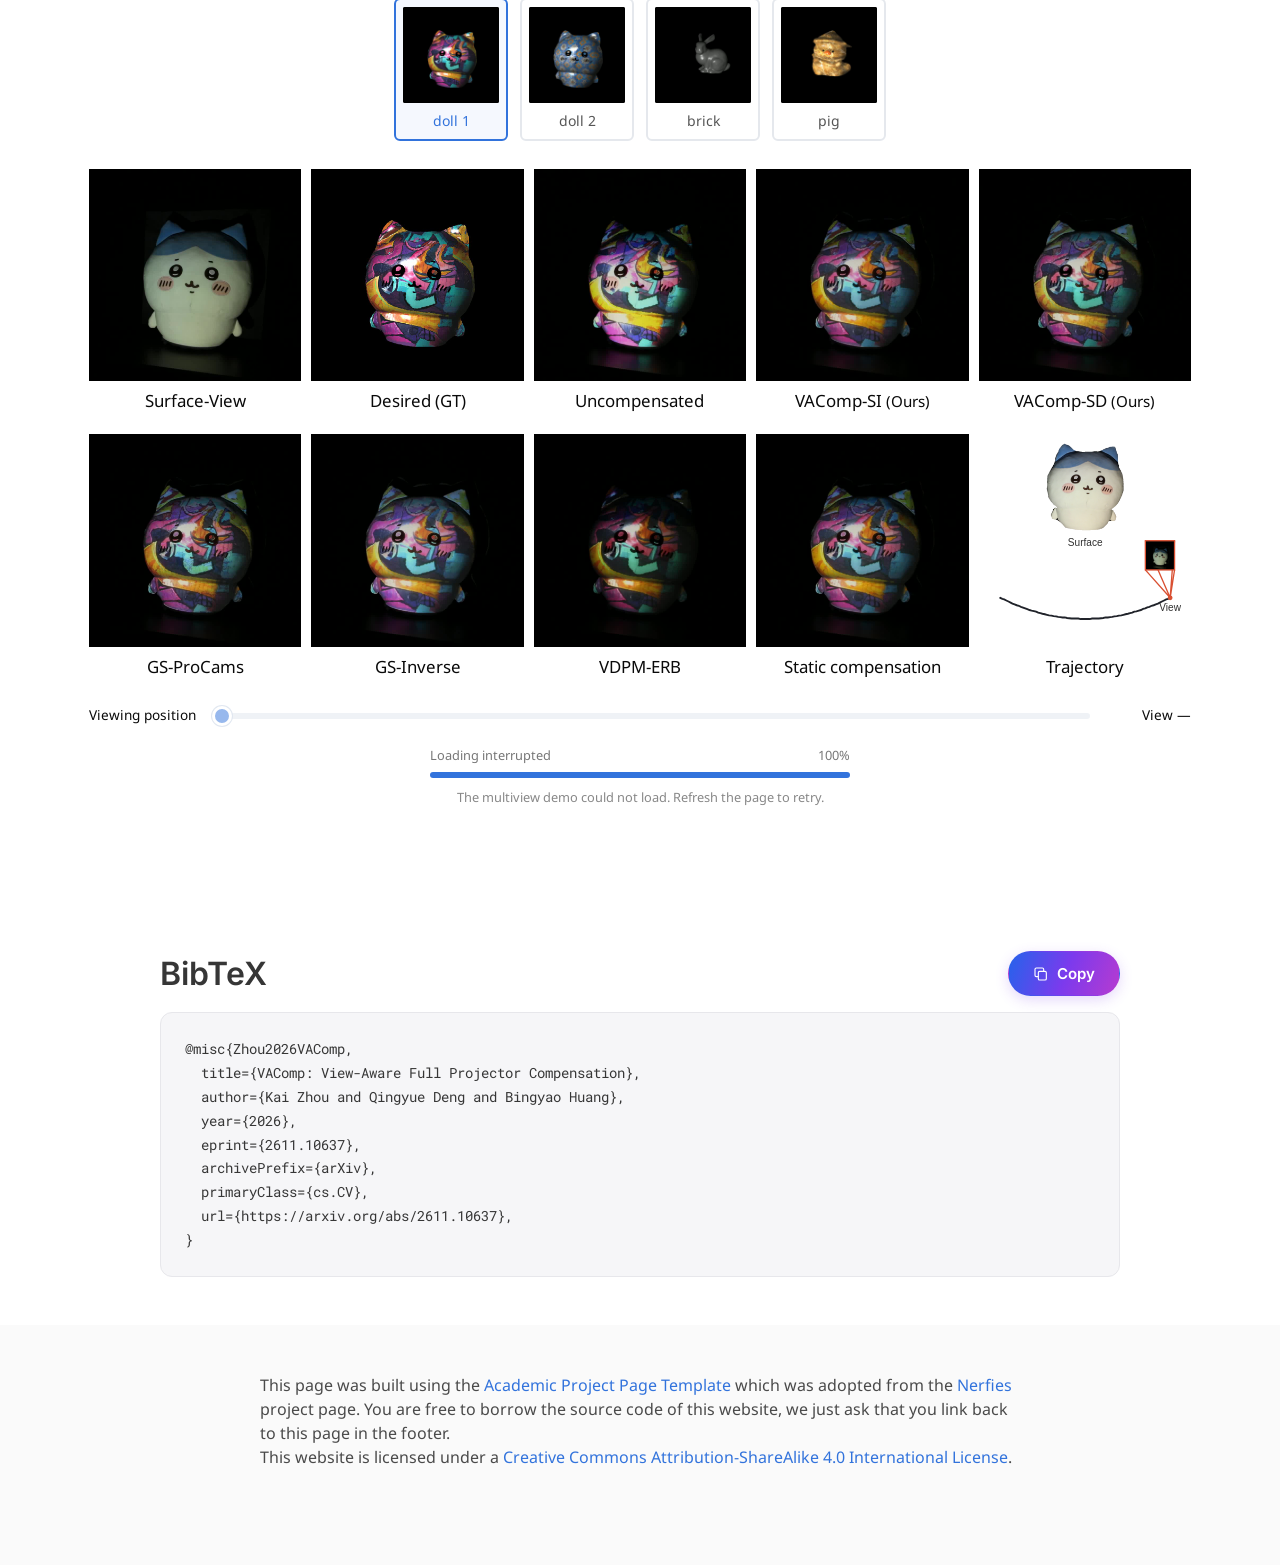
==== commit 47cf06a5: "Add paper links and BibTeX citation" ====
--- a/VAComp/index.html
+++ b/VAComp/index.html
@@ -31,7 +31,7 @@
 
 
 
-<link href="static/css/index.css?v=playful-hint-v2" rel="stylesheet"/>
+<link href="static/css/index.css?v=citation-gradient-v2" rel="stylesheet"/>
 <style>
     .blue-text {
       color: hsl(204, 84%, 62%) !important;
@@ -103,7 +103,7 @@
 <script defer="" src="static/js/fontawesome.all.min.js"></script>
 <script src="static/js/bulma-carousel.min.js"></script>
 
-<script src="static/js/index.js"></script>
+<script src="static/js/index.js?v=citation-copy-v1"></script>
 </head>
 <body>
 <section class="hero">
@@ -127,12 +127,18 @@
 <div class="publication-links">
 
 <span class="link-block">
-<button class="external-link button is-normal is-rounded is-dark" disabled="" title="To be added" type="button">
-<span class="icon">
-<i class="fas fa-file-pdf"></i>
+<a class="external-link button is-normal is-rounded is-dark" href="https://arxiv.org/pdf/2611.10637" target="_blank" rel="noopener noreferrer">
+<span class="icon" aria-hidden="true"><i class="fas fa-file-pdf"></i></span>
+<span>Paper</span>
+</a>
 </span>
-<span>Paper</span>
-</button>
+
+<span class="link-block">
+<a class="external-link button is-normal is-rounded is-dark" href="https://arxiv.org/abs/2611.10637" target="_blank" rel="noopener noreferrer">
+<!-- arXiv glyph: Academicons by James Walsh, SIL OFL 1.1. -->
+<span class="icon" aria-hidden="true"><svg xmlns="http://www.w3.org/2000/svg" viewBox="0 0 448 512" width="16" height="18" aria-hidden="true" focusable="false"><path fill="currentColor" transform="translate(0 448) scale(1 -1)" d="M62 440Q66 440 70.5 437.5Q75 435 77 432L79 430L219 296L320 388Q328 396 338 396Q340 396 341 396Q357 392 365 378Q370 366 358 350H357L270 247L295 222Q308 211 308.0 193.5Q308 176 295 164L272 143L401 -12Q411 -22 407 -36Q403 -50 389 -55Q385 -56 382 -56Q371 -56 363 -48L217 91L122 3Q116 -5 106 -5Q91 -5 85 9Q80 23 92 36L172 134L143 161Q129 176 129.5 195.0Q130 214 145 229L170 252Q59 386 48 402Q37 417 41 427Q47 440 62 440ZM338 389Q330 388 325 382L224 291L265 252L352 354Q361 367 358 375Q352 385 341 389Q339 389 338 389ZM175 247 150 224Q137 211 136.5 195.5Q136 180 148 167L368 -43Q374 -48 382 -49Q384 -49 387 -48Q397 -44 400 -34Q403 -26 395 -17Z"/></svg></span>
+<span>arXiv</span>
+</a>
 </span>
 
 
@@ -482,6 +488,27 @@
 
 
 
+<section class="section" id="bibtex" aria-labelledby="bibtex-title">
+<div class="container is-max-desktop">
+<div class="bibtex-header">
+<h2 class="title is-3" id="bibtex-title">BibTeX</h2>
+<button class="copy-bibtex-btn" type="button" aria-label="Copy BibTeX to clipboard" title="Copy BibTeX to clipboard">
+<svg viewBox="0 0 24 24" fill="none" stroke="currentColor" stroke-width="1.7" aria-hidden="true"><rect x="8" y="8" width="12" height="13" rx="2"/><path d="M16 8V5a2 2 0 0 0-2-2H5a2 2 0 0 0-2 2v9a2 2 0 0 0 2 2h3"/></svg>
+<span class="copy-text" aria-live="polite">Copy</span>
+</button>
+</div>
+<pre class="citation-code" id="bibtex-code"><code>@misc{Zhou2026VAComp,
+  title={VAComp: View-Aware Full Projector Compensation},
+  author={Kai Zhou and Qingyue Deng and Bingyao Huang},
+  year={2026},
+  eprint={2611.10637},
+  archivePrefix={arXiv},
+  primaryClass={cs.CV},
+  url={https://arxiv.org/abs/2611.10637},
+}</code></pre>
+</div>
+</section>
+
 <!-- Template attribution: adapted from https://jijiangli.github.io/DPCS/
      and https://github.com/eliahuhorwitz/Academic-project-page-template,
      based on https://nerfies.github.io/.
--- a/VAComp/static/css/index.css
+++ b/VAComp/static/css/index.css
@@ -2,6 +2,76 @@
   font-family: 'Noto Sans', sans-serif;
 }
 
+
+@font-face {
+  font-family: 'Roboto Mono';
+  src: url('../fonts/roboto-mono.ttf') format('truetype');
+  font-weight: 400;
+  font-style: normal;
+  font-display: swap;
+}
+
+@font-face {
+  font-family: 'Citation Inter';
+  src: url('../fonts/inter-latin.ttf') format('truetype');
+  font-weight: 400 600;
+  font-style: normal;
+  font-display: swap;
+}
+
+.bibtex-header {
+  display: flex;
+  justify-content: space-between;
+  align-items: center;
+  flex-wrap: wrap;
+  gap: 1rem;
+  margin-bottom: 1rem;
+  font-family: 'Citation Inter', sans-serif;
+}
+
+.bibtex-header .title { margin: 0; font-family: inherit; font-weight: 600; }
+
+.copy-bibtex-btn {
+  display: inline-flex;
+  align-items: center;
+  justify-content: center;
+  gap: .5rem;
+  min-height: 44px;
+  min-width: 112px;
+  padding: .65rem 1rem;
+  border: 1px solid transparent;
+  border-radius: 999px;
+  background: linear-gradient(110deg, #2563eb 0%, #7c3aed 52%, #b63bd0 100%);
+  color: #fff;
+  box-shadow: 0 4px 14px rgb(124 58 237 / 20%);
+  font: inherit;
+  font-size: 15px;
+  font-weight: 500;
+  cursor: pointer;
+  transition: box-shadow .2s, filter .2s;
+}
+
+.copy-bibtex-btn:hover { filter: brightness(1.08); box-shadow: 0 5px 20px rgb(124 58 237 / 32%); }
+.copy-bibtex-btn:active { filter: brightness(.95); }
+.copy-bibtex-btn:focus-visible { outline: 2px solid #7c3aed; outline-offset: 3px; }
+.copy-bibtex-btn.copied { box-shadow: 0 0 0 3px rgb(124 58 237 / 12%), 0 4px 16px rgb(124 58 237 / 24%); }
+.copy-bibtex-btn svg { width: 16px; height: 16px; flex-shrink: 0; }
+
+.citation-code {
+  padding: 1.5rem;
+  border: 1px solid #e7e7eb;
+  border-radius: 12px;
+  background: #f6f6f8;
+  color: #363636;
+  font-family: 'Roboto Mono', monospace;
+  font-size: 14px;
+  font-weight: 400;
+  line-height: 1.7;
+  white-space: pre-wrap;
+  overflow-wrap: anywhere;
+}
+
+.citation-code code { font: inherit; color: inherit; background: transparent; }
 
 .footer .icon-link {
     font-size: 25px;
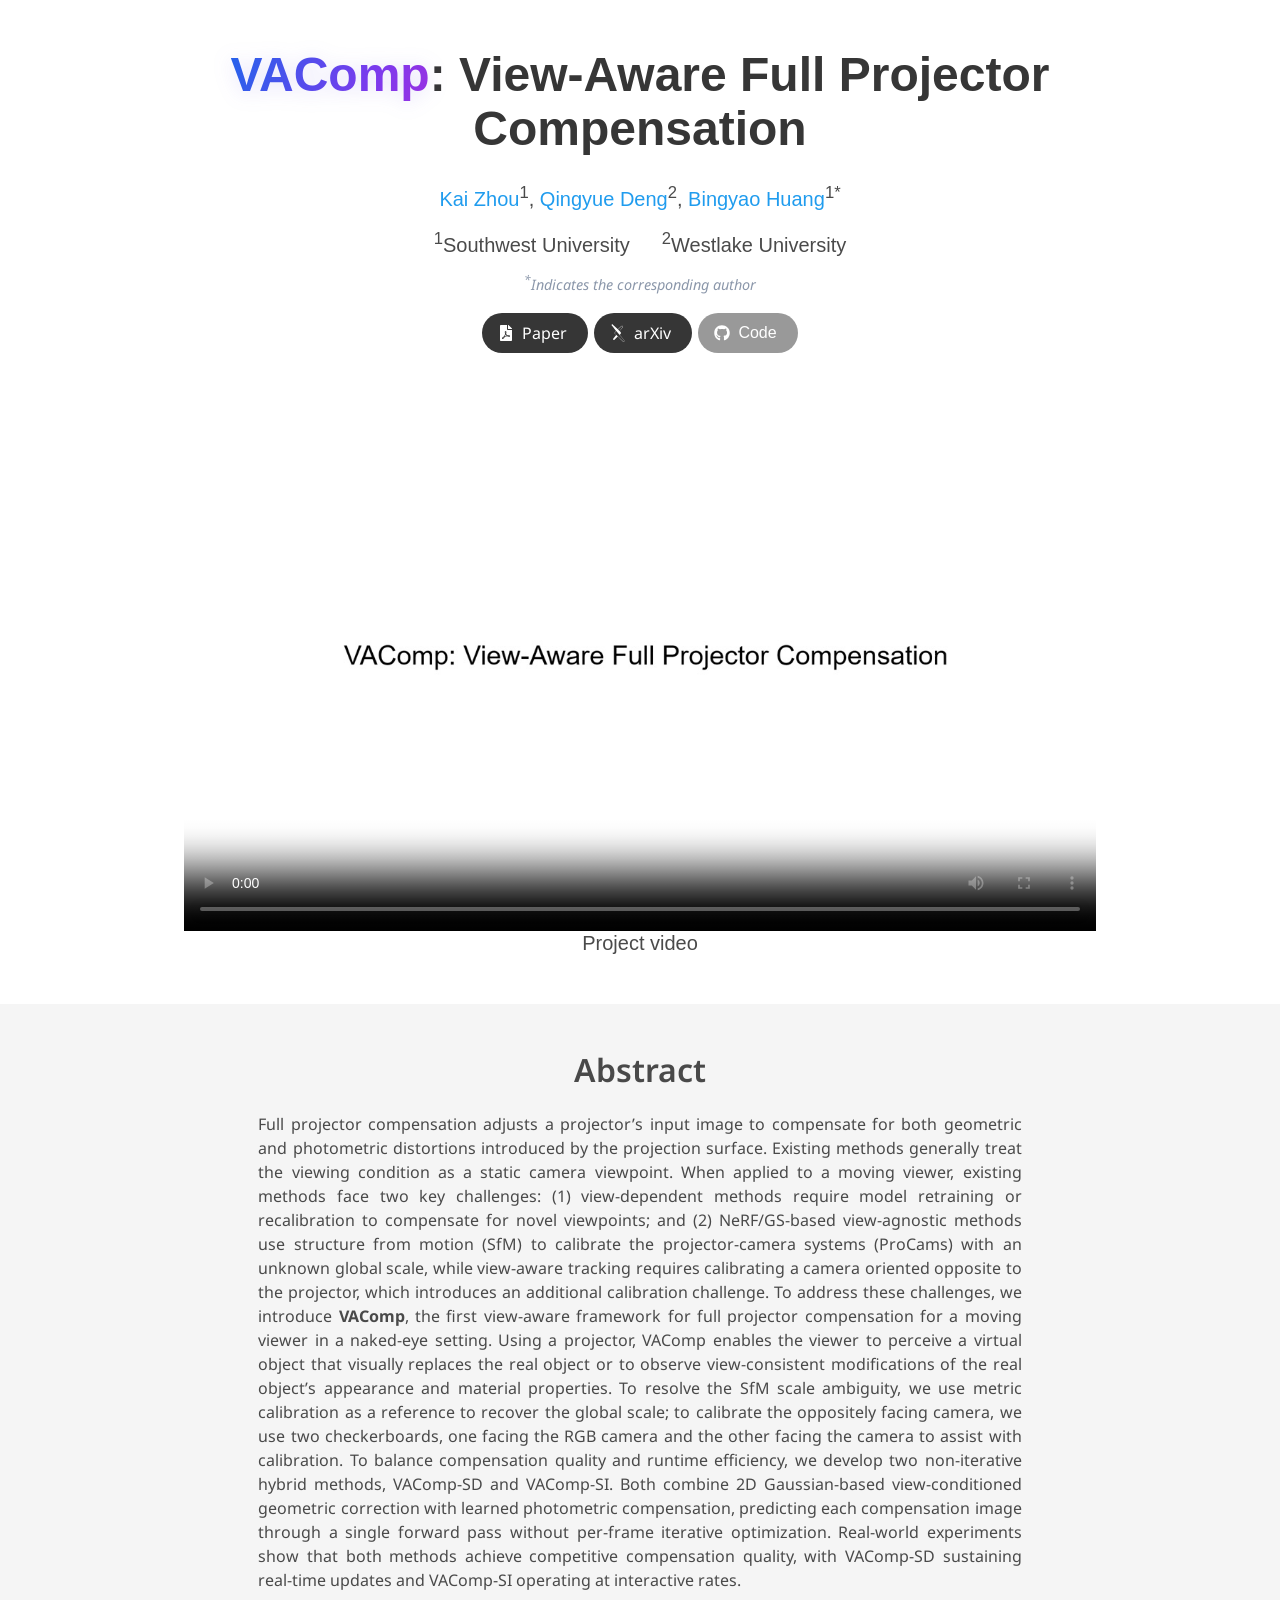
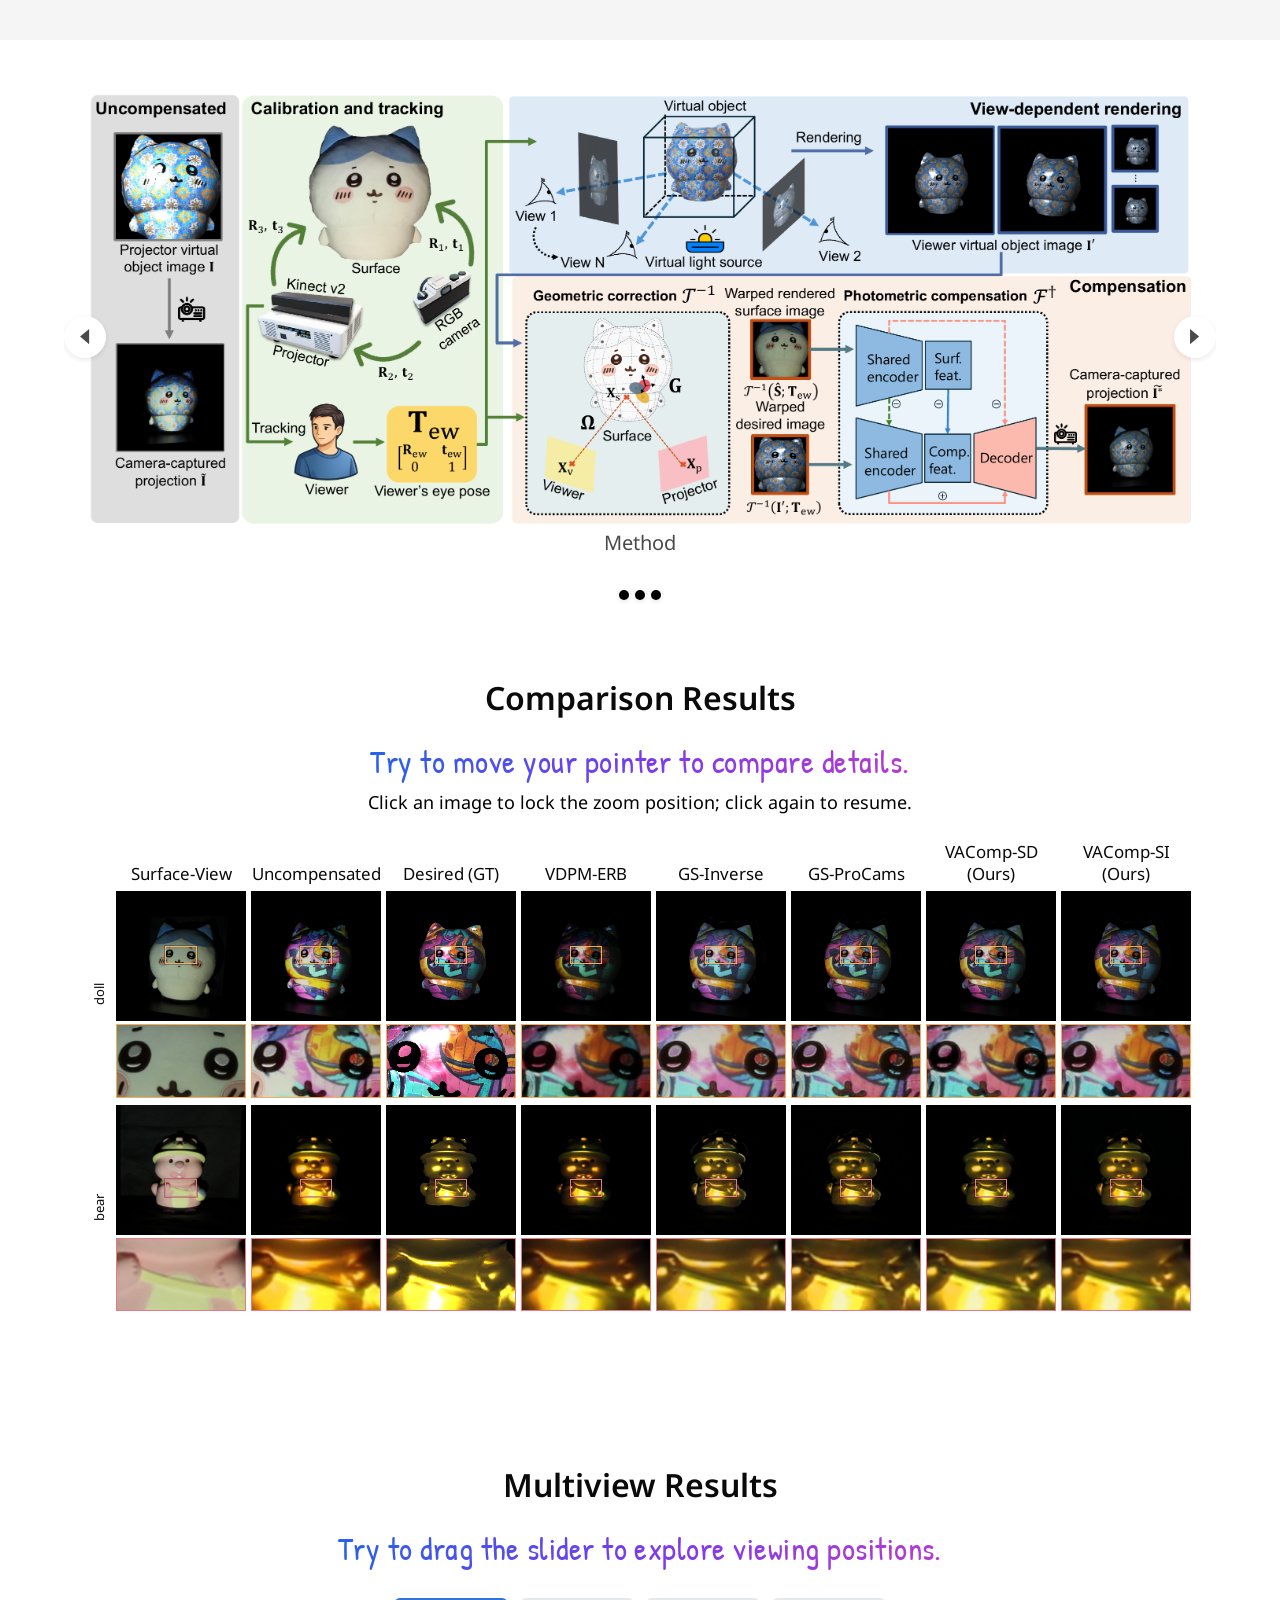
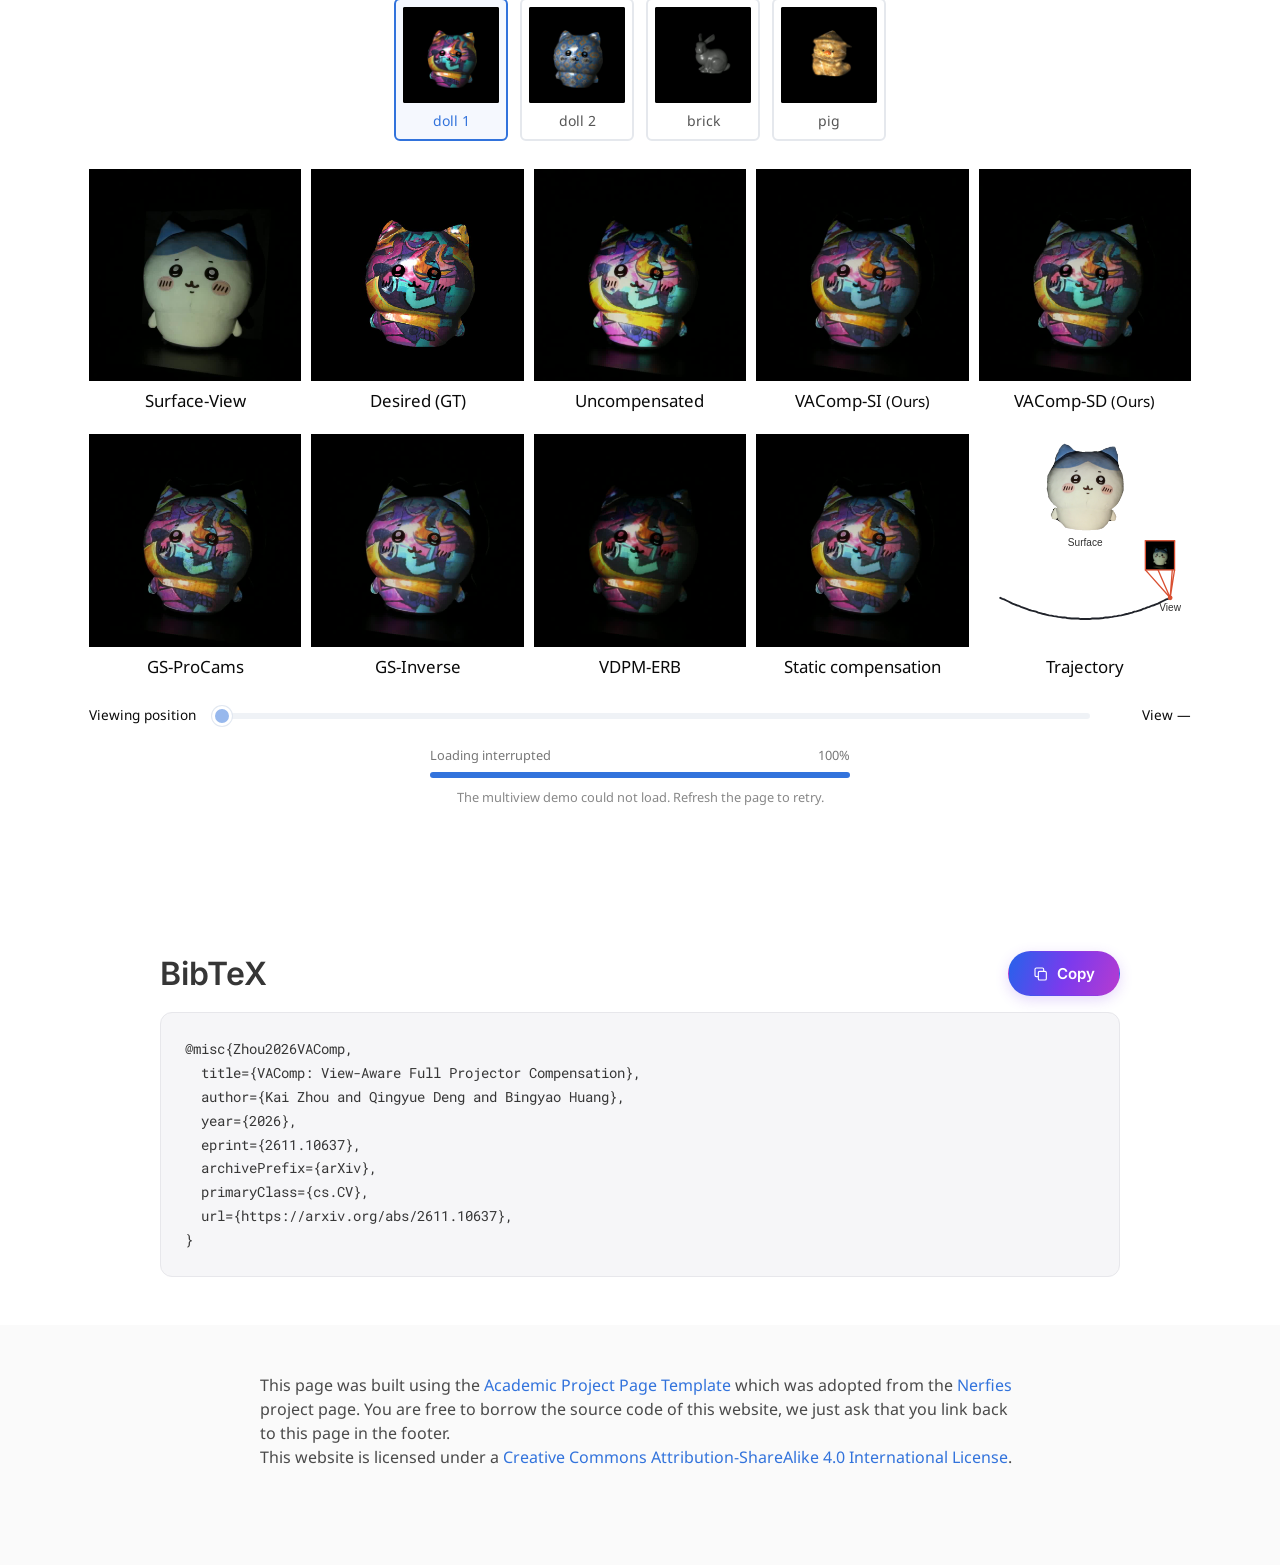
==== commit 5b0f5c7d: "Align publication link buttons" ====
--- a/VAComp/index.html
+++ b/VAComp/index.html
@@ -31,7 +31,7 @@
 
 
 
-<link href="static/css/index.css?v=citation-gradient-v2" rel="stylesheet"/>
+<link href="static/css/index.css?v=aligned-links-v3" rel="stylesheet"/>
 <style>
     .blue-text {
       color: hsl(204, 84%, 62%) !important;
--- a/VAComp/static/css/index.css
+++ b/VAComp/static/css/index.css
@@ -78,10 +78,17 @@
     color: #000;
 }
 
-.link-block a {
-    margin-top: 5px;
-    margin-bottom: 5px;
-}
+.publication-links {
+  display: flex;
+  justify-content: center;
+  align-items: center;
+  flex-wrap: wrap;
+  gap: 6px;
+  padding-block: 5px;
+}
+
+.publication-links .link-block { display: flex; }
+.publication-links .button { margin: 0; }
 
 .dnerf {
   font-variant: small-caps;
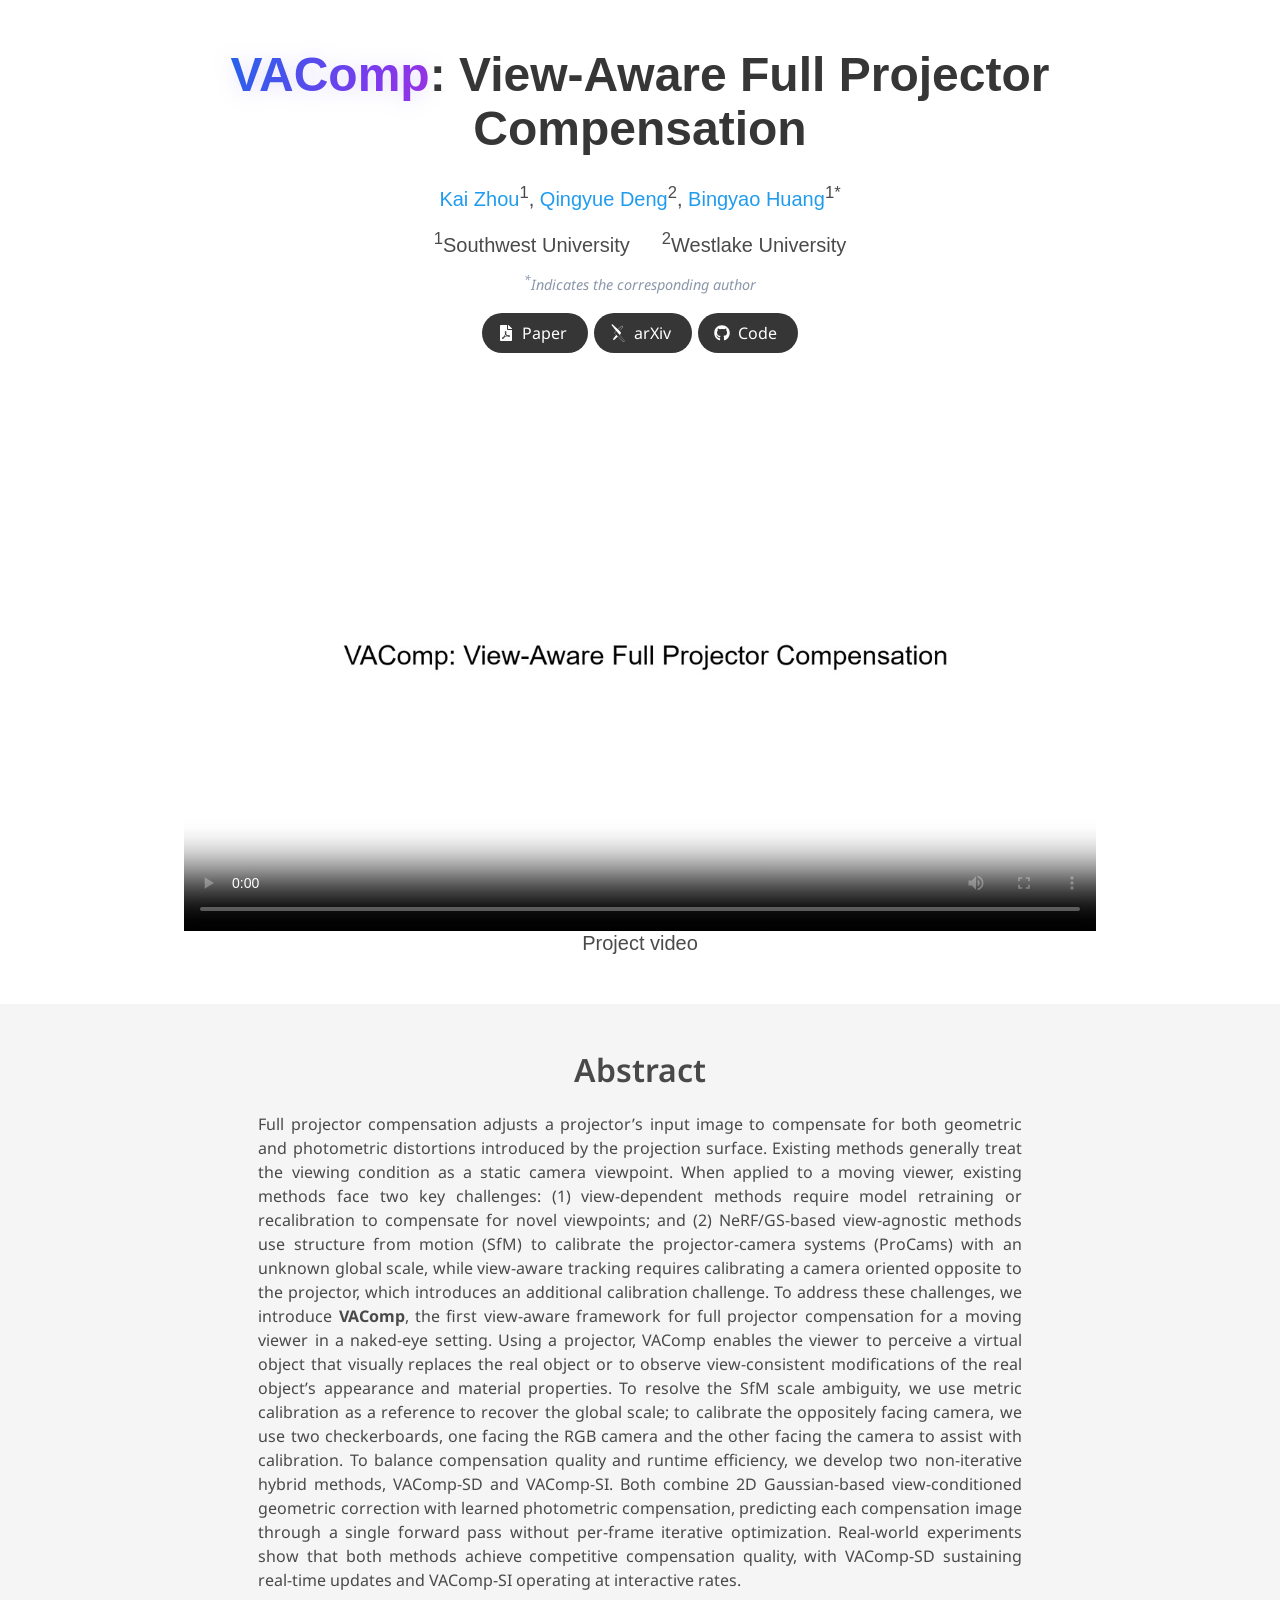
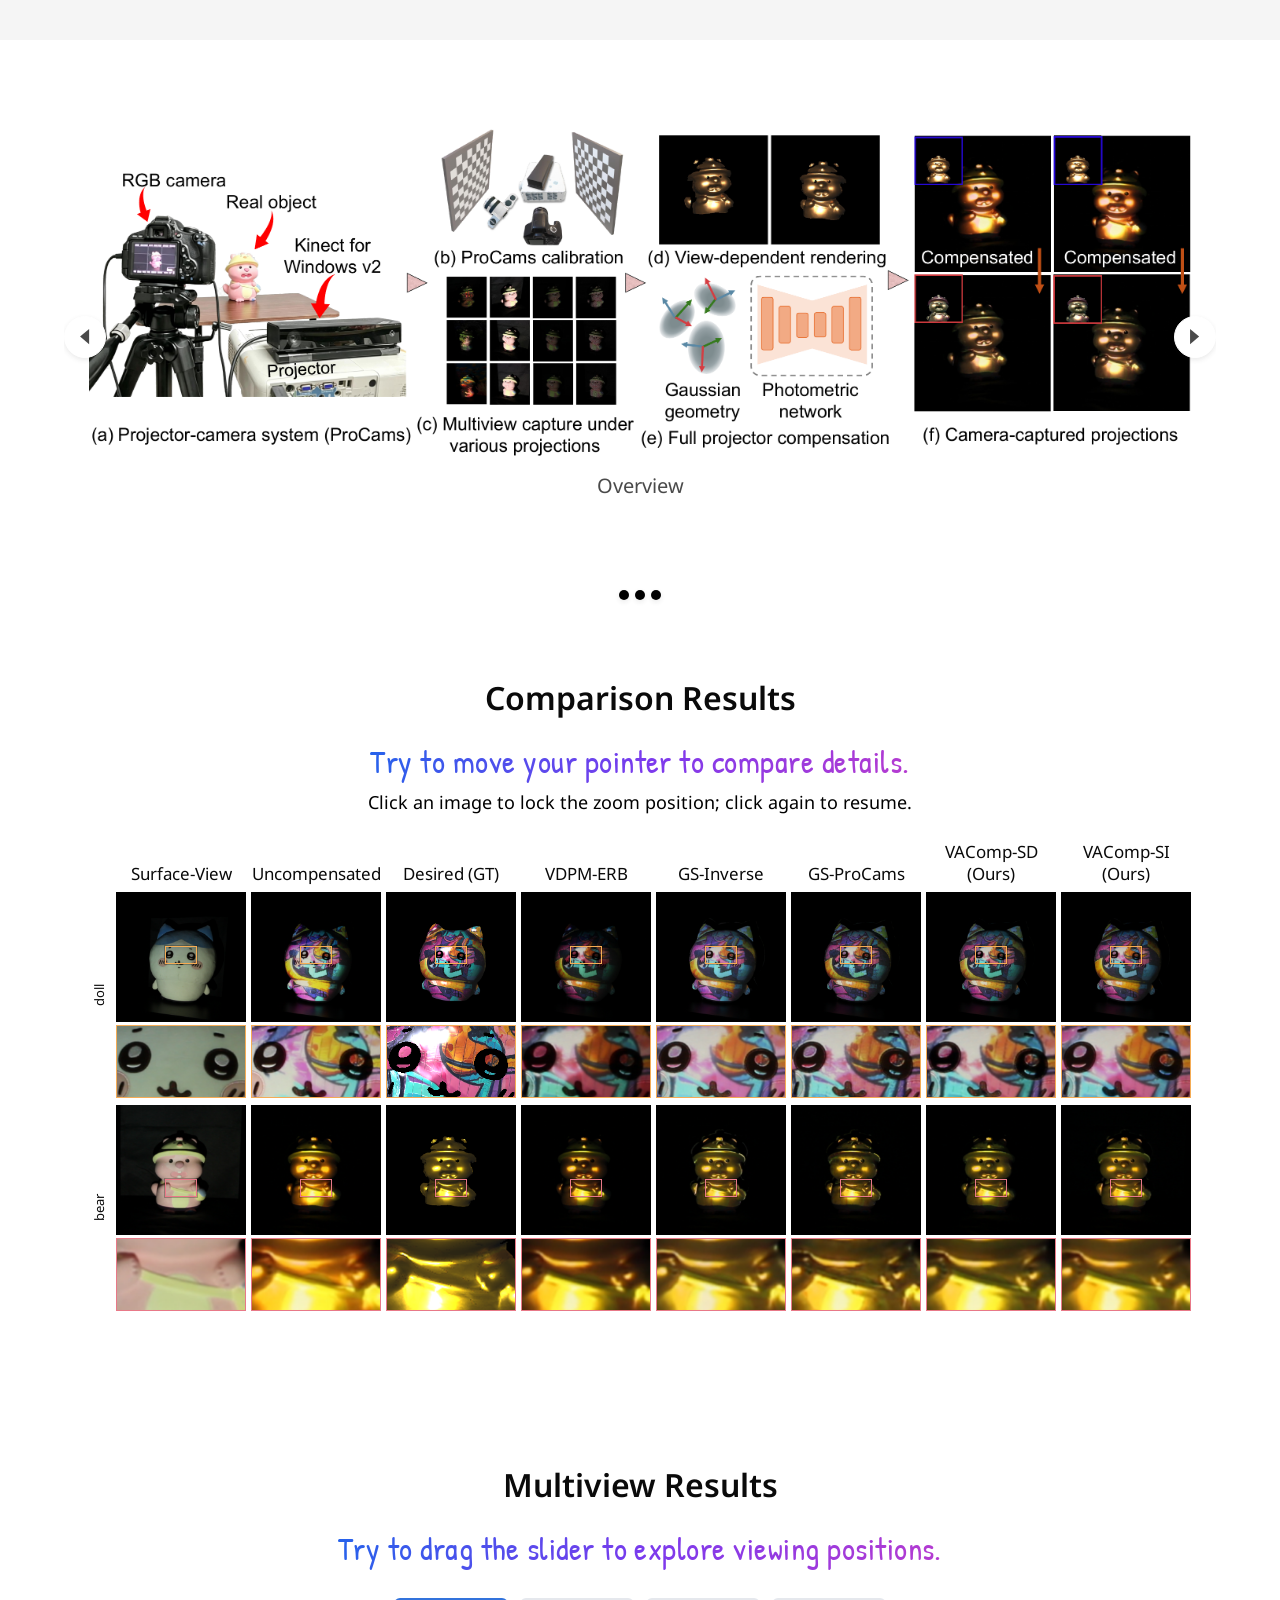
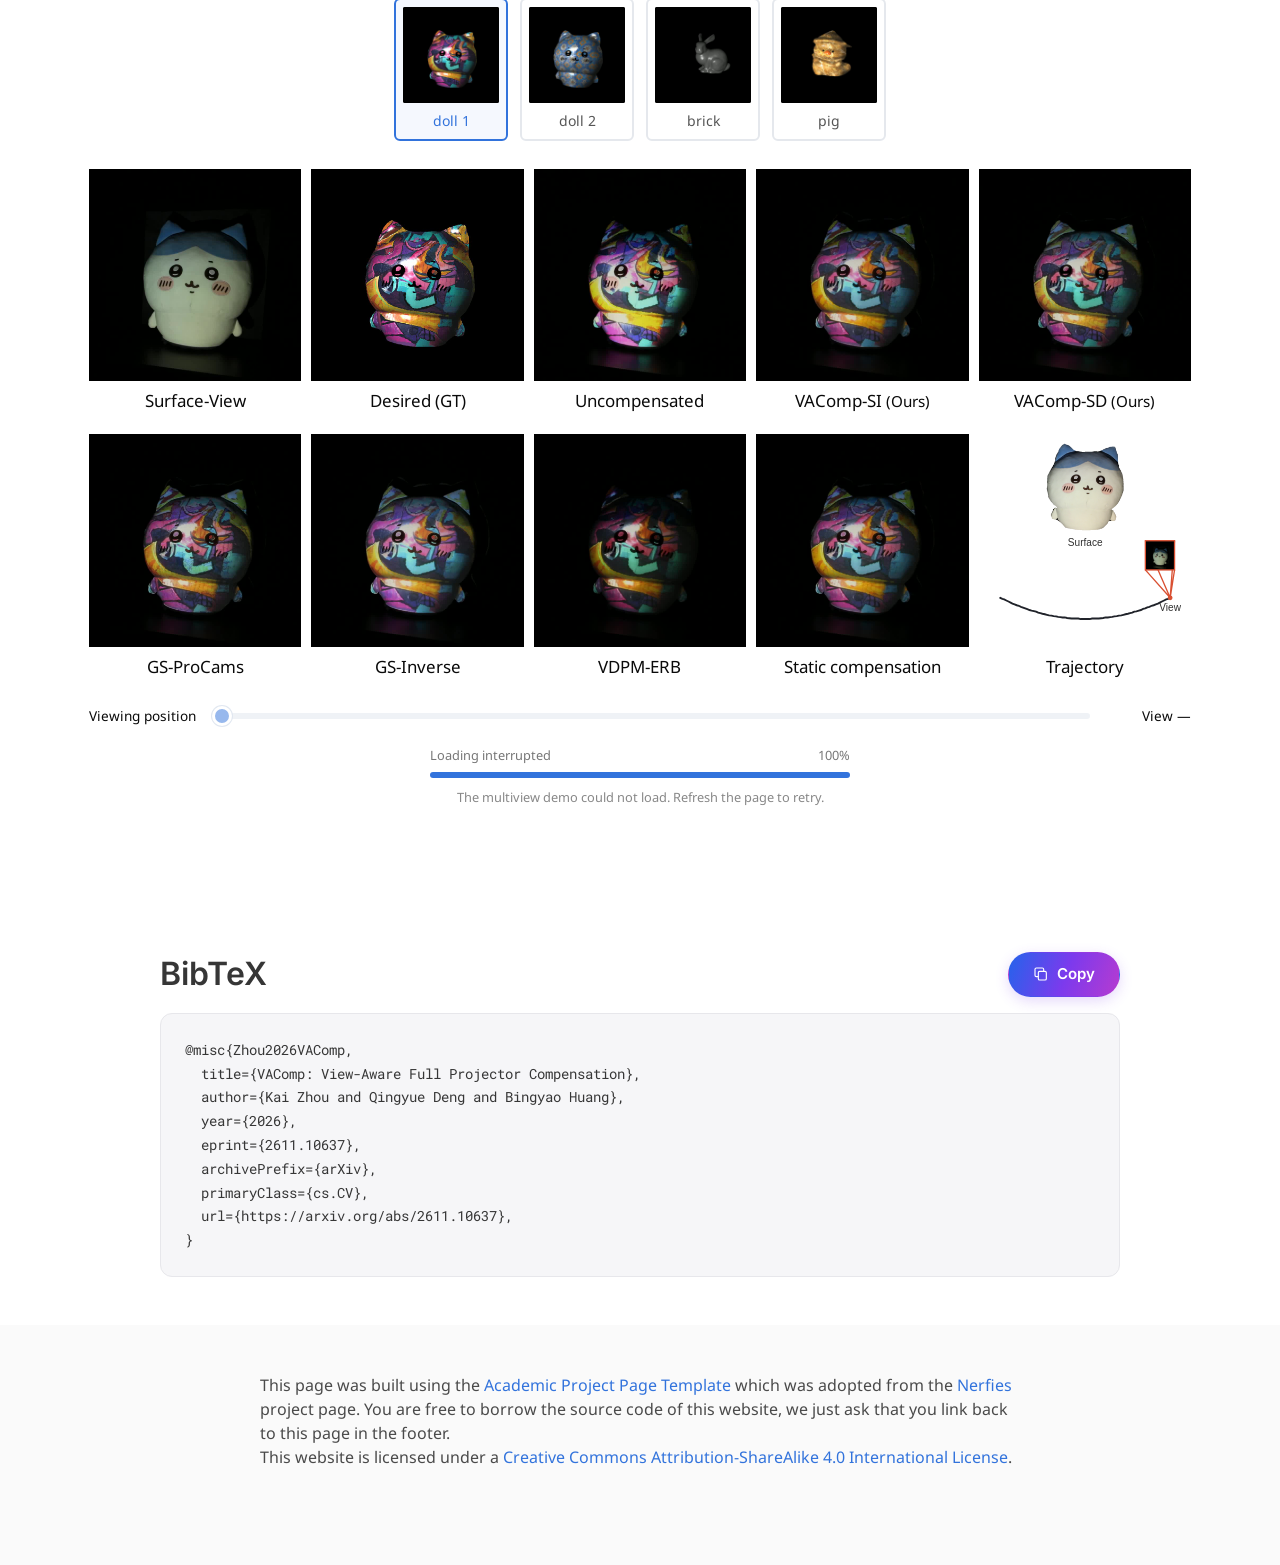
==== commit 1e20d384: "Update Project Page" ====
--- a/VAComp/index.html
+++ b/VAComp/index.html
@@ -144,12 +144,12 @@
 
 
 <span class="link-block">
-<button class="external-link button is-normal is-rounded is-dark" disabled="" title="To be added" type="button">
-<span class="icon">
+<a class="external-link button is-normal is-rounded is-dark" href="https://github.com/RealKaizhou/VAComp" target="_blank" rel="noopener noreferrer">
+<span class="icon" aria-hidden="true">
 <i class="fab fa-github"></i>
 </span>
 <span>Code</span>
-</button>
+</a>
 </span>
 
 
